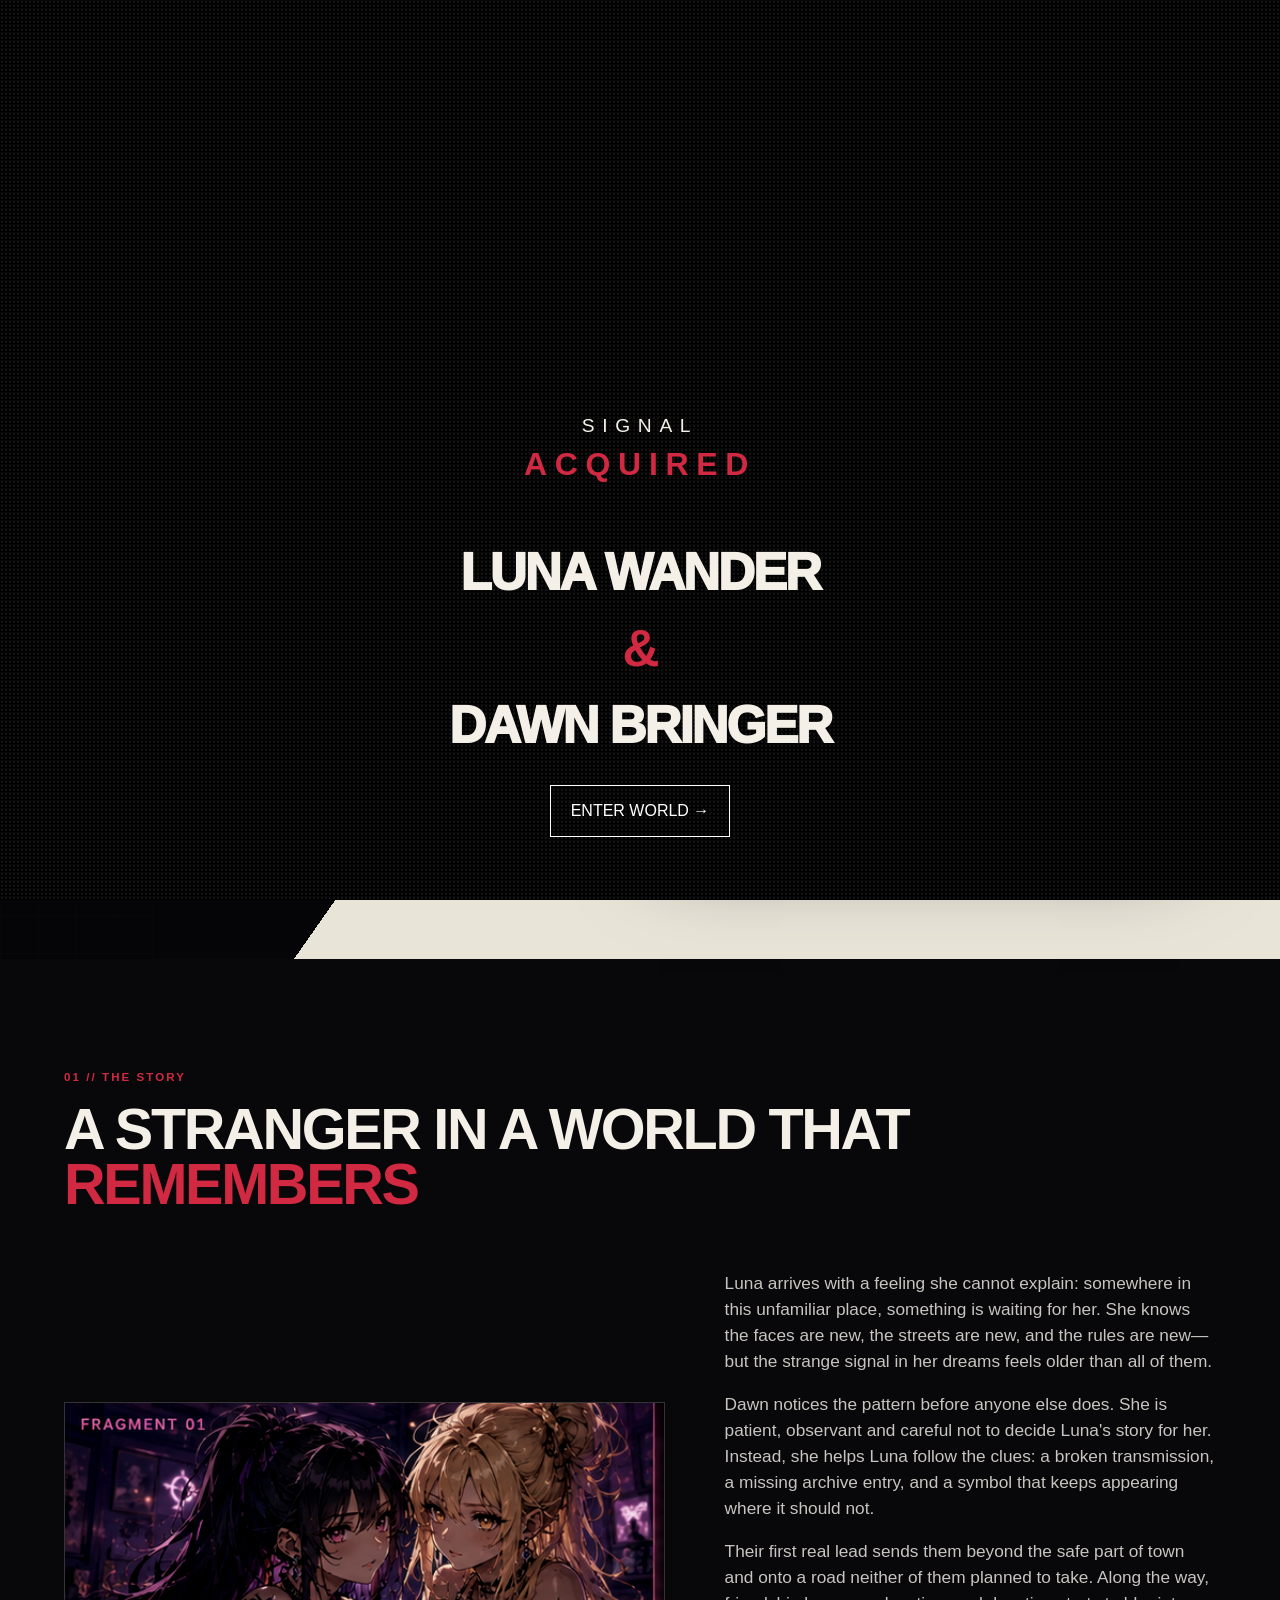
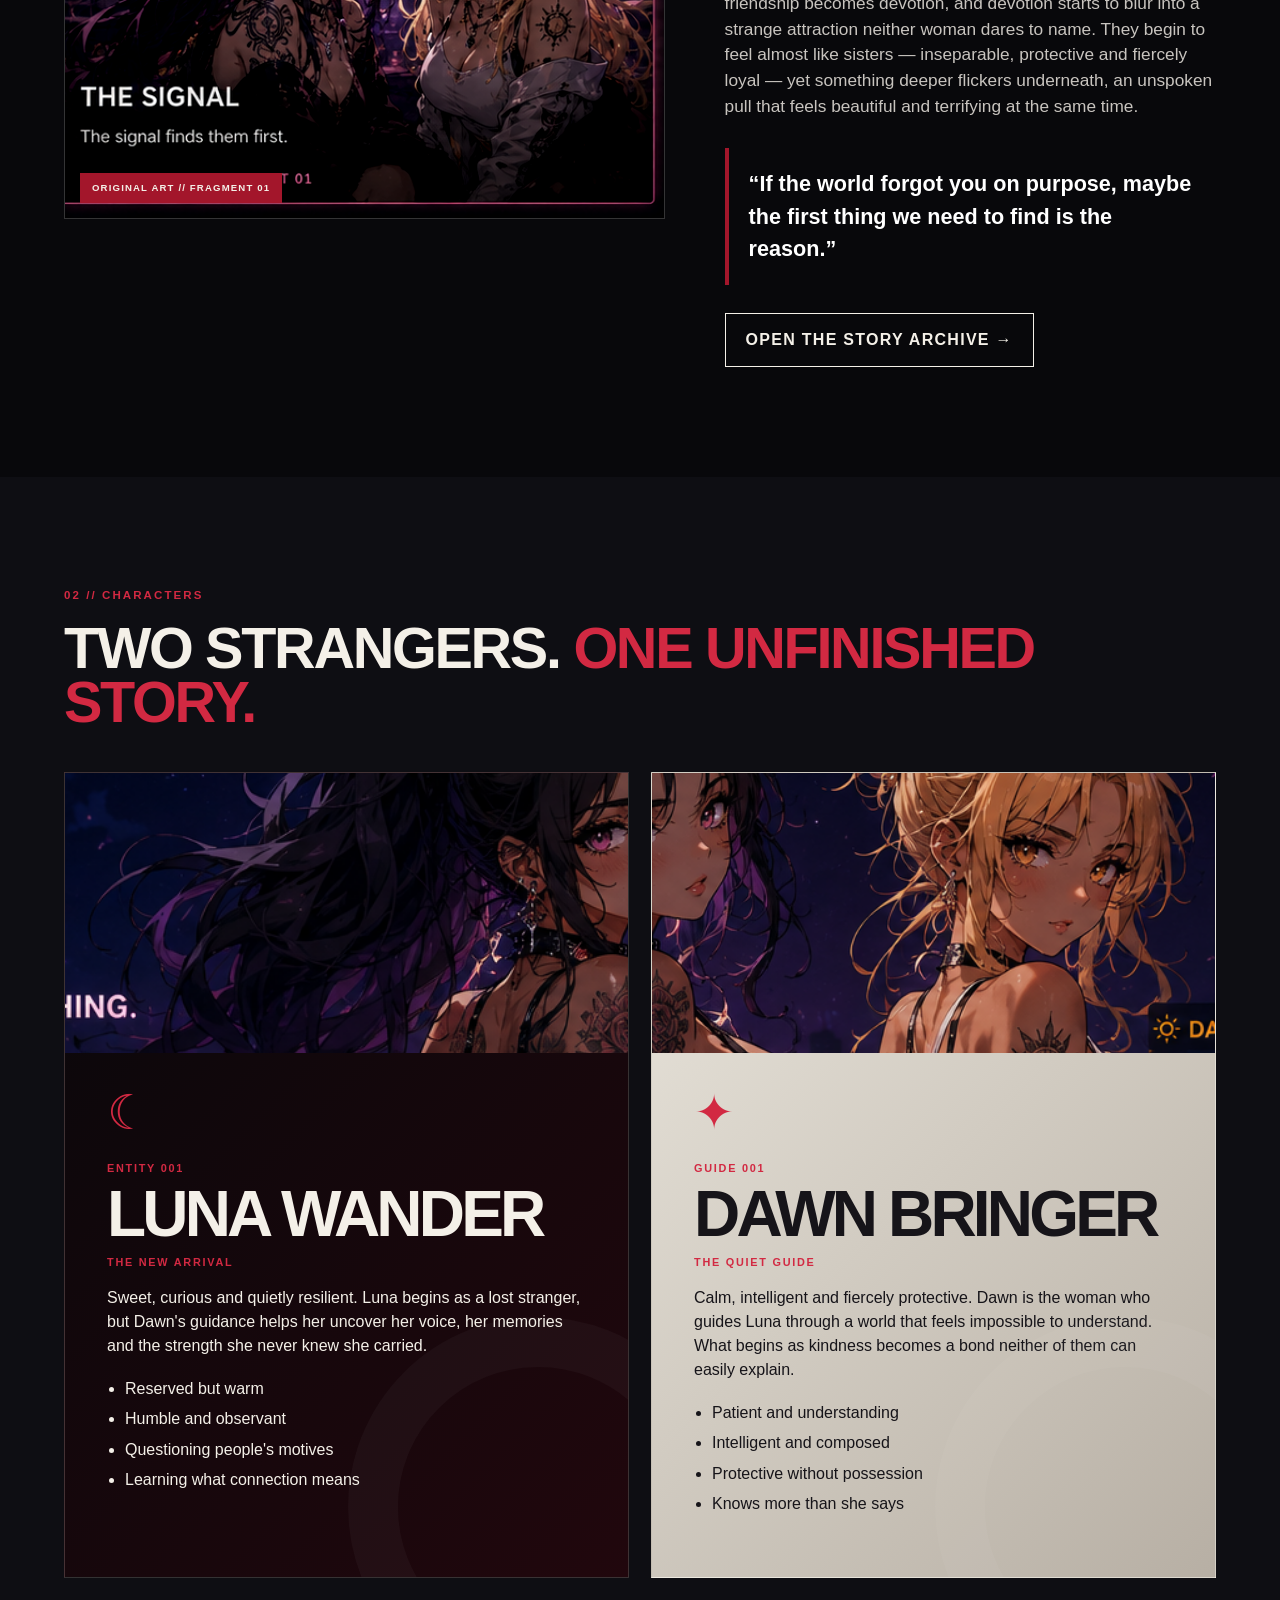
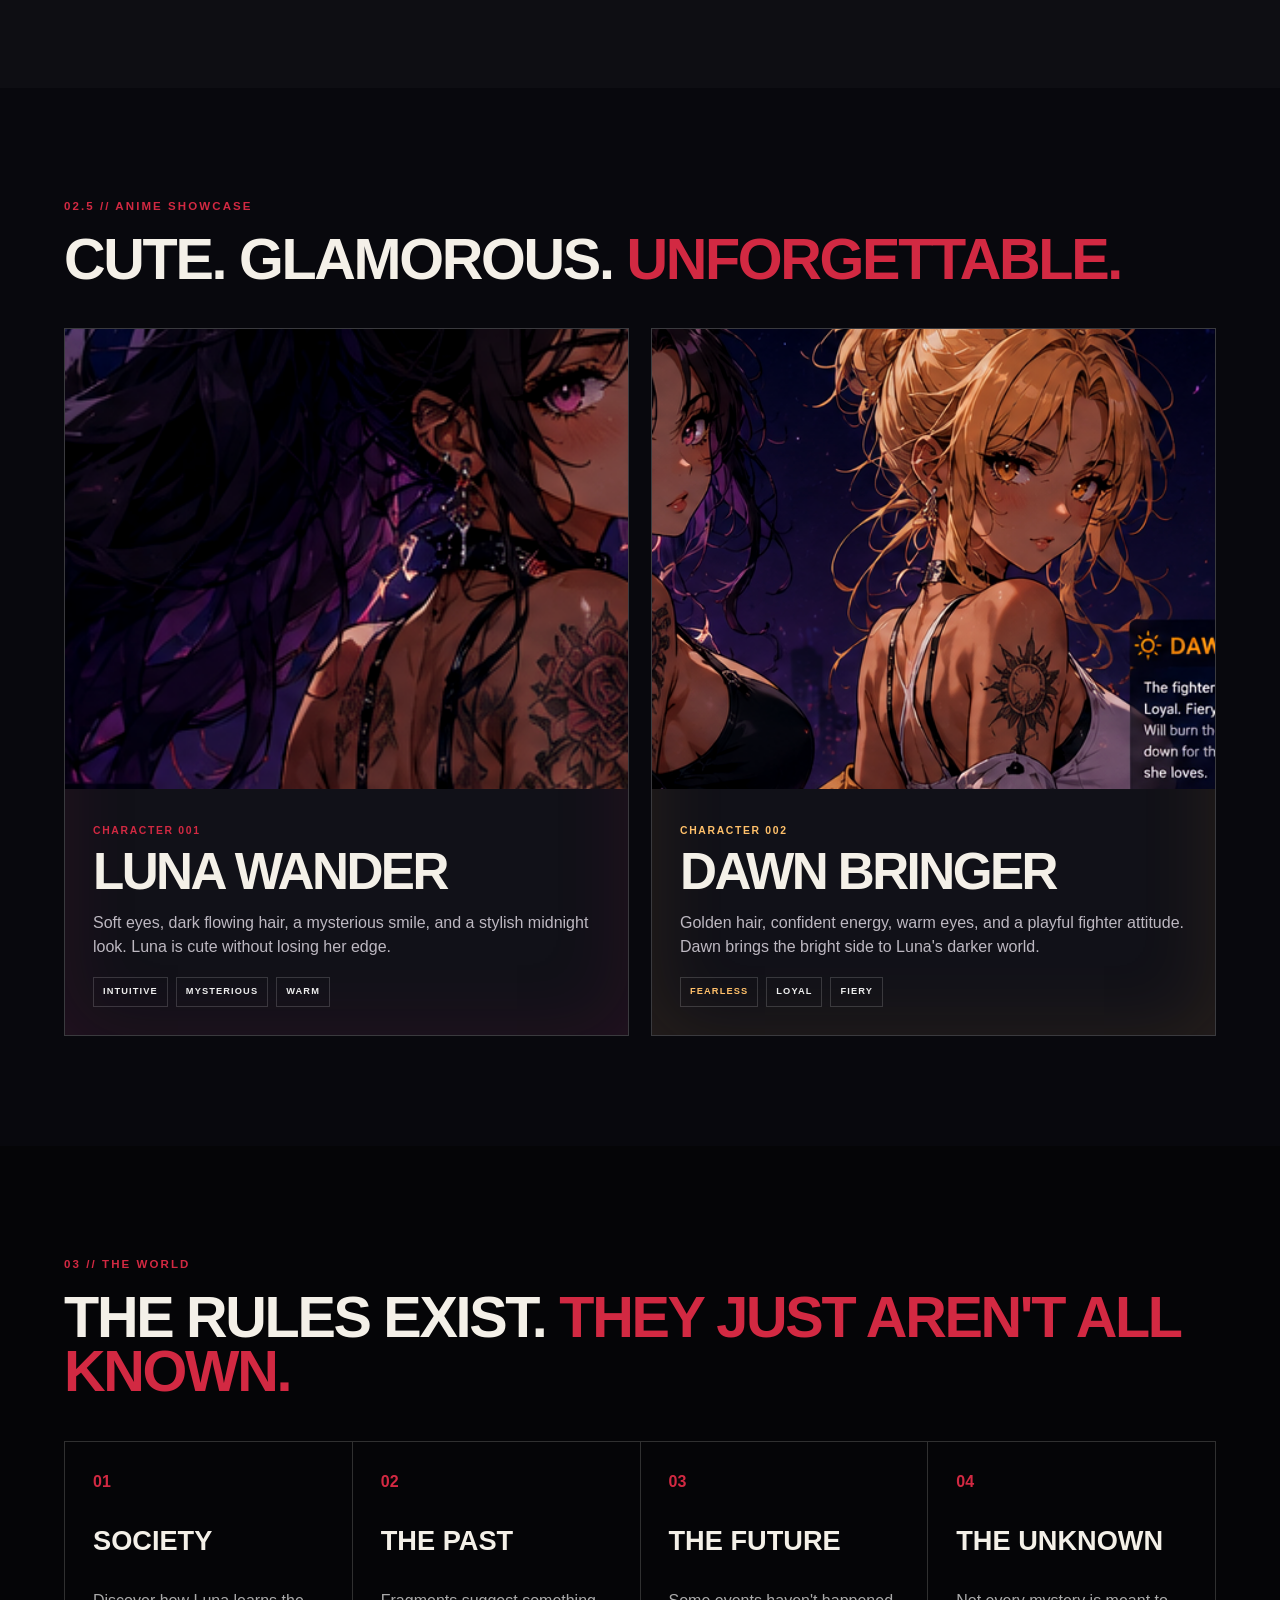
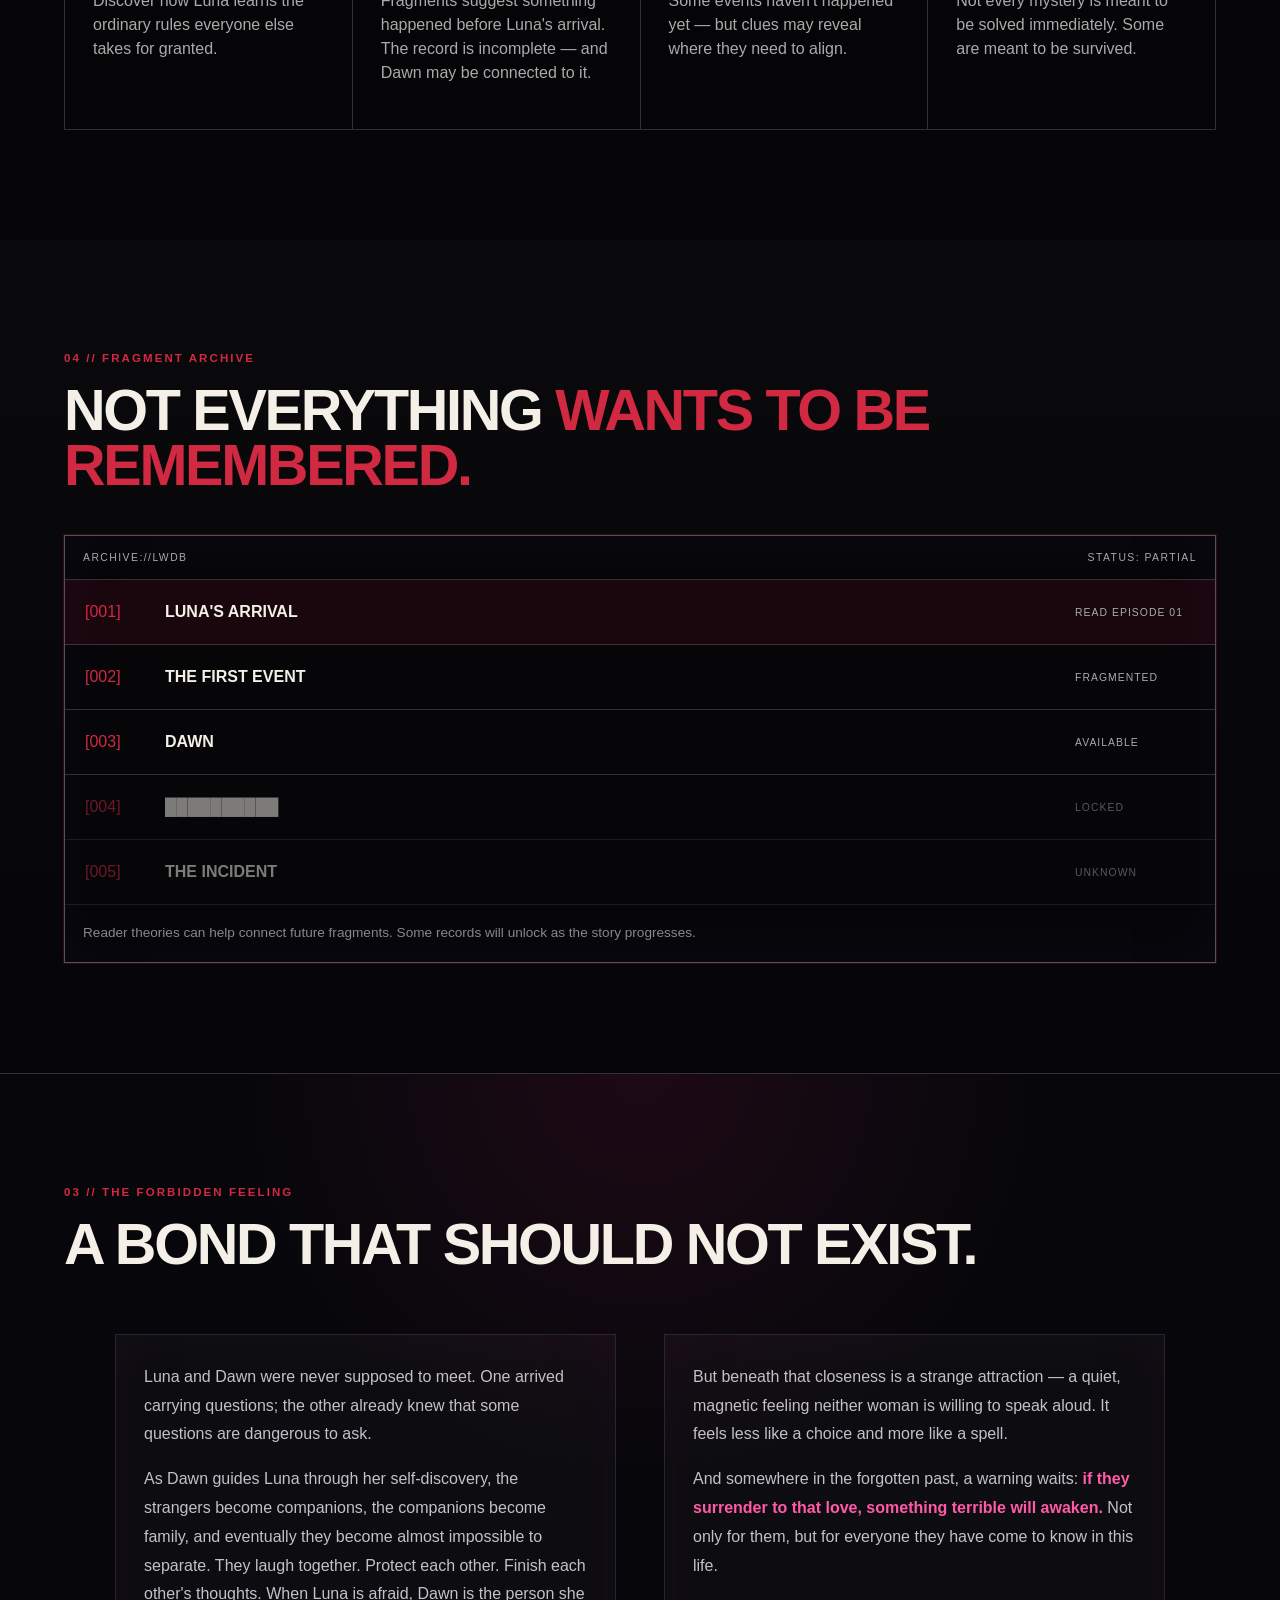
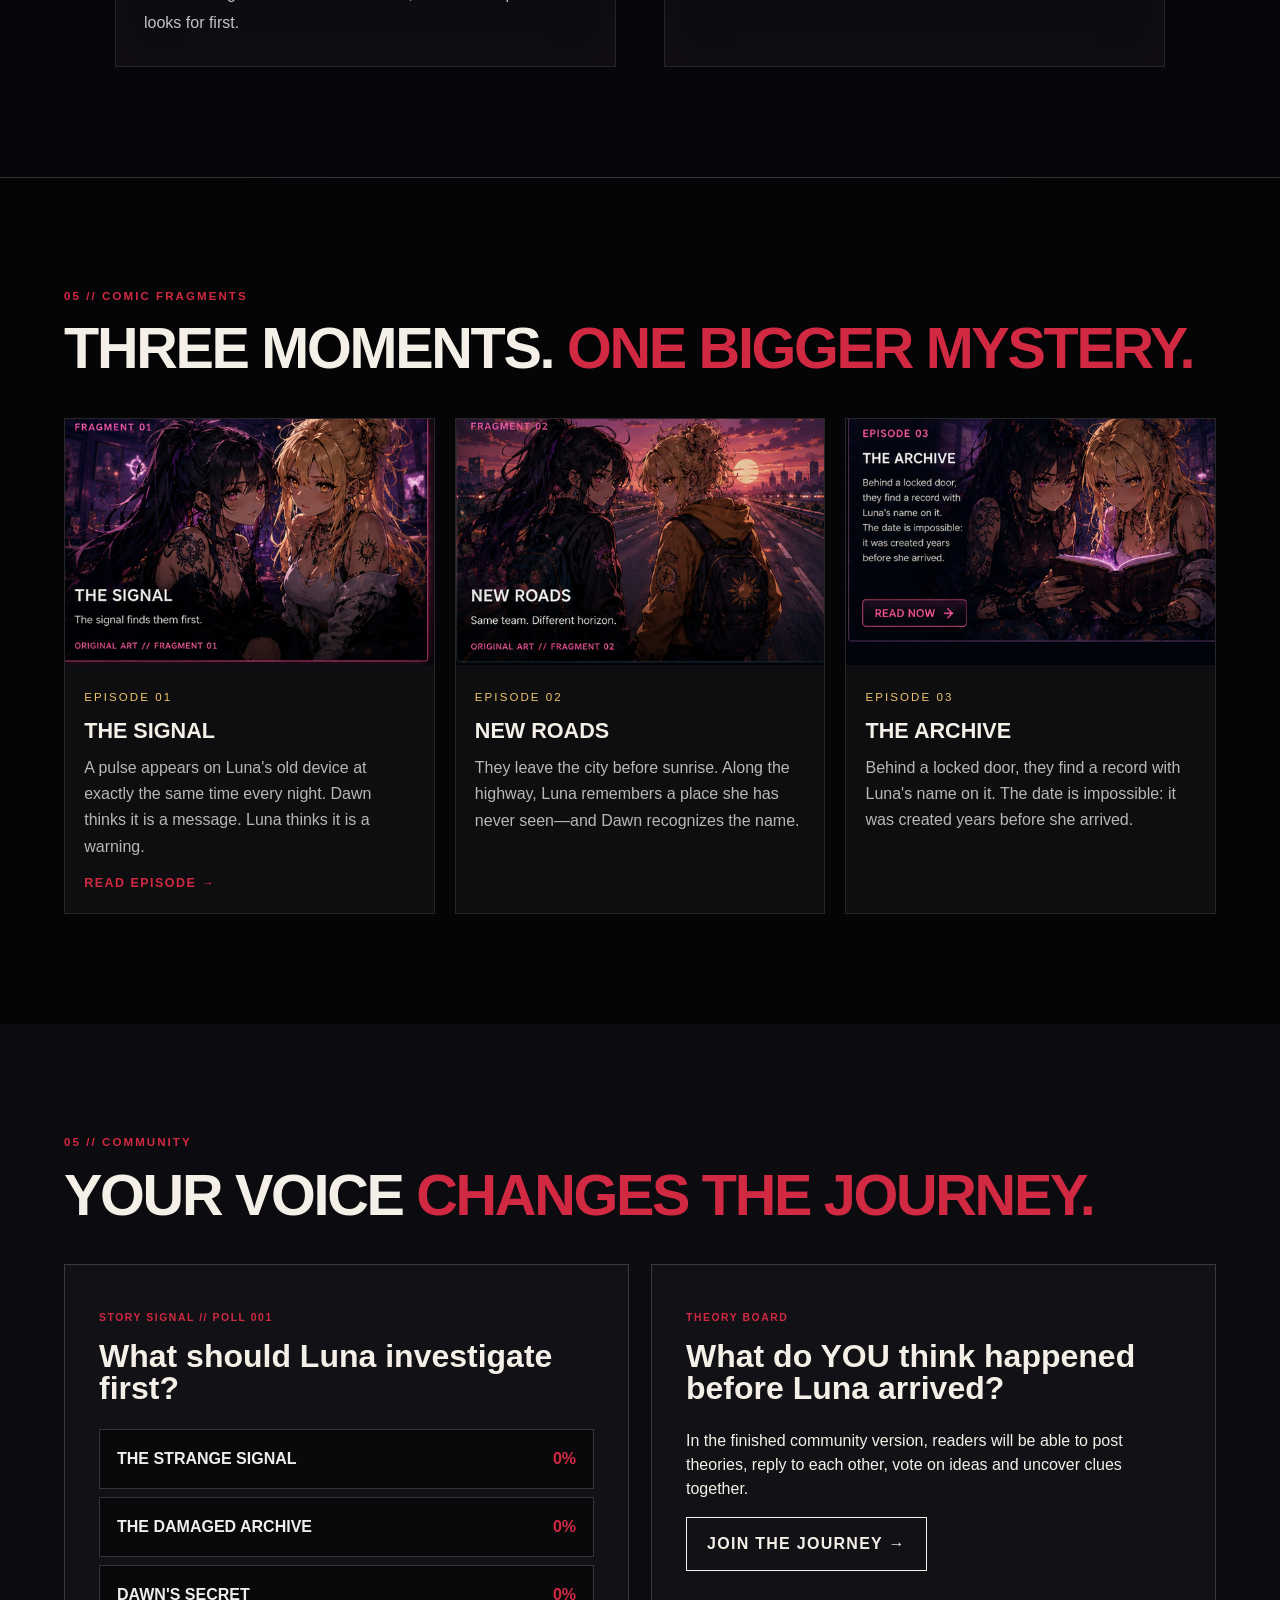
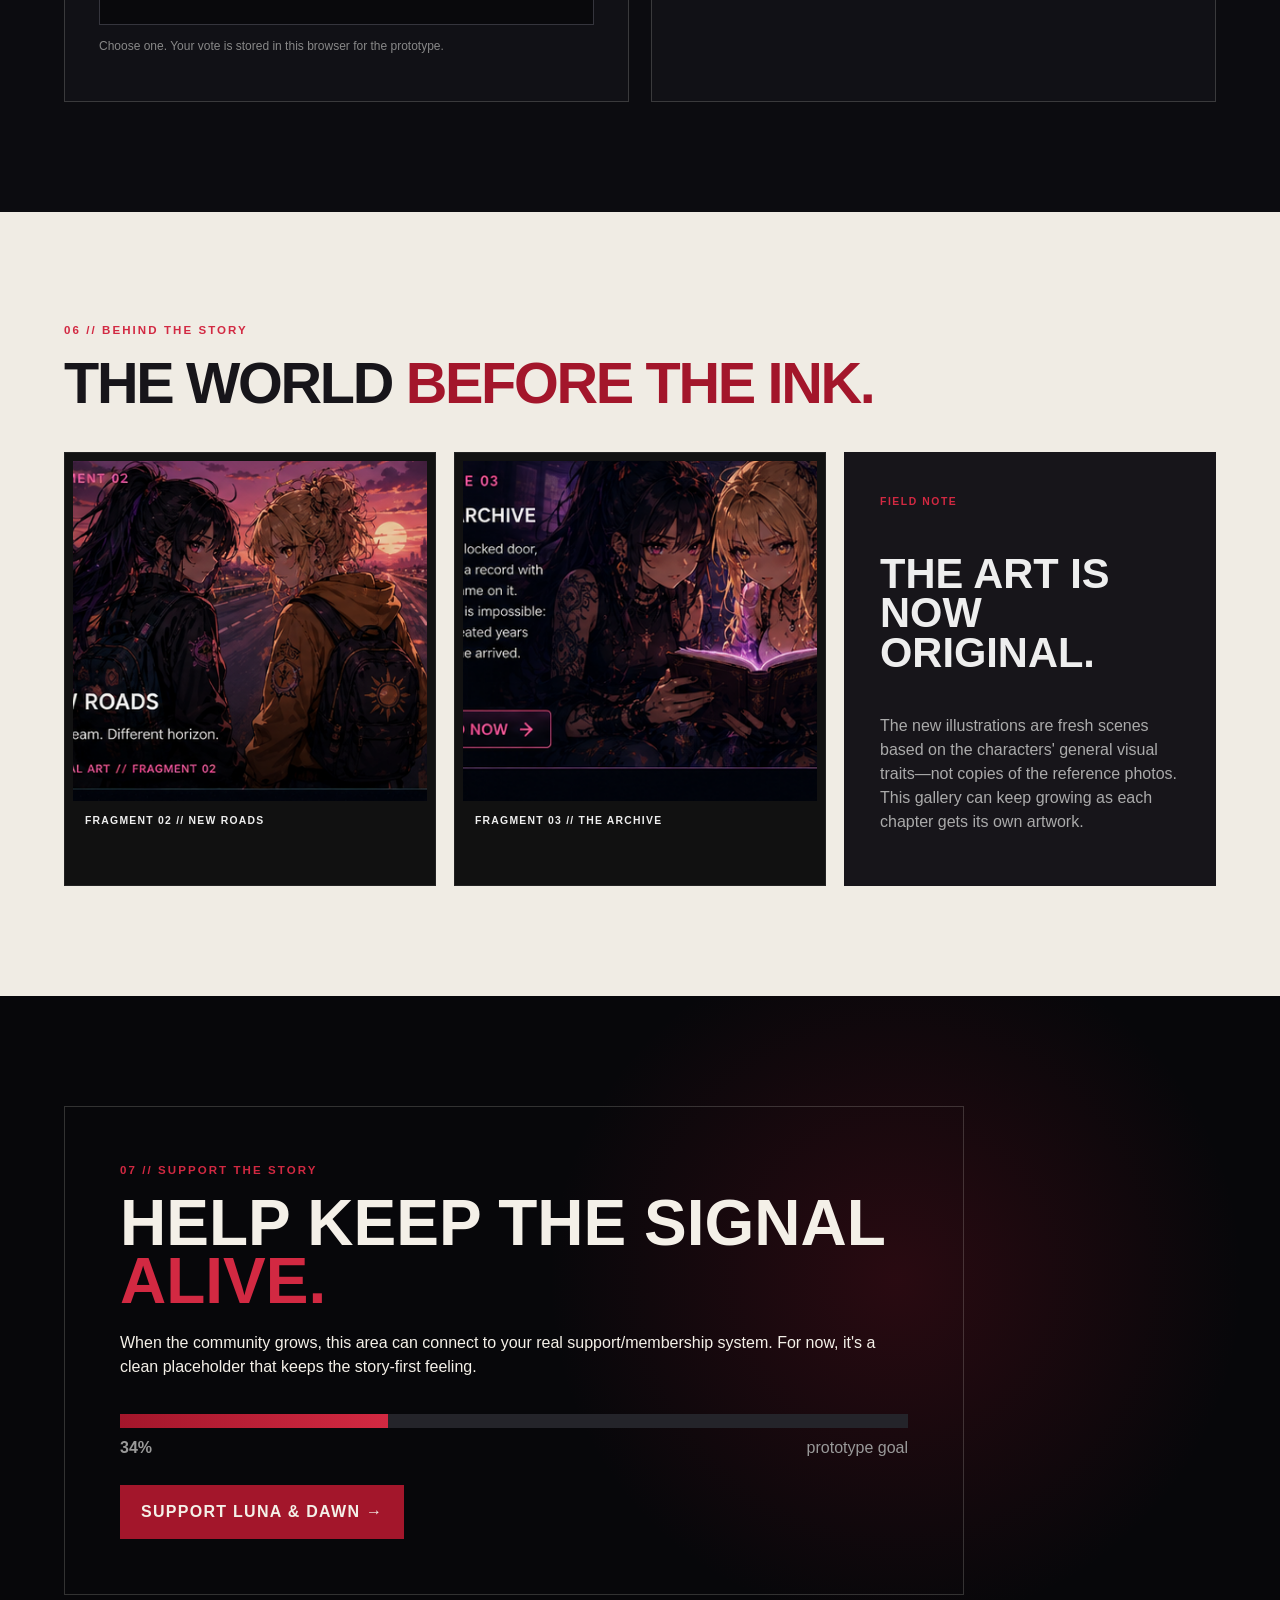
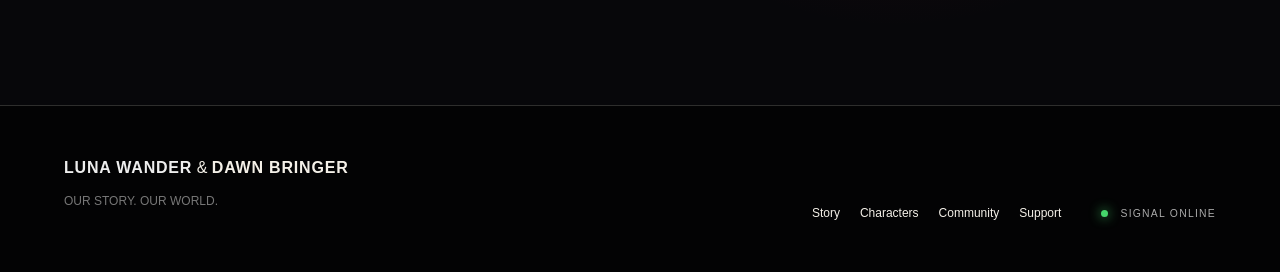
==== index.html @ b67a13f4 "Add files via upload" ====
<!doctype html>
<html lang="en">
<head>
  <meta charset="utf-8">
  <meta name="viewport" content="width=device-width, initial-scale=1">
  <title>Luna Wander & Dawn Bringer</title>
  <meta name="description" content="Enter the world of Luna Wander & Dawn Bringer — a suspenseful anime adventure about two women who begin as strangers and uncover a bond that may be powerful enough to endanger everything.">
  <link rel="stylesheet" href="css/style.css">
</head>
<body>
  <div id="signalIntro" class="signal-intro" aria-hidden="true">
    <div class="scanlines"></div>
    <div class="tv-noise"></div>
    <div class="tv-line"></div>
    <div class="signal-text">
      <span>SIGNAL</span>
      <strong>ACQUIRED</strong>
    </div>
    <div class="boot-logo">
      <span>LUNA WANDER</span>
      <b>&</b>
      <span>DAWN BRINGER</span>
    </div>
    <button id="enterWorld" class="intro-enter">ENTER WORLD <span>→</span></button>
  </div>

  <div class="site-shell">
    <header class="topbar">
      <a class="brand" href="#home" aria-label="Luna Wander and Dawn Bringer home">
        <span class="brand-luna">LUNA WANDER</span>
        <span class="brand-mark">&</span>
        <span class="brand-dawn">DAWN BRINGER</span>
      </a>
      <button class="menu-toggle" id="menuToggle" aria-label="Open navigation">☰</button>
      <nav id="mainNav" class="main-nav">
        <a href="#home">HOME</a>
        <a href="#story">THE STORY</a>
        <a href="#characters">CHARACTERS</a>
        <a href="#anime-gallery">ANIME ART</a>
        <a href="#world">THE WORLD</a>
        <a href="#archive">ARCHIVE</a>
        <a href="#episodes">EPISODES</a>
        <a href="#community">COMMUNITY</a>
        <a href="#behind">BEHIND</a>
        <a href="#support">SUPPORT</a>
      </nav>
    </header>

    <main>
      <section id="home" class="hero section">
        <div class="grid-noise"></div>
        <div class="hero-orbit luna-orbit"></div>
        <div class="hero-orbit dawn-orbit"></div>
        <div class="hero-copy">
          <p class="eyebrow">TRANSMISSION 001 // ORIGIN UNKNOWN</p>
          <h1><span>LUNA</span> <i>WANDER</i><br><em>&</em><br><strong>DAWN BRINGER</strong></h1>
          <p class="tagline">OUR STORY. OUR WORLD.</p>
          <p class="hero-description">Luna arrives as a stranger in a world she doesn't understand. Dawn becomes her guide, helping her uncover the woman beneath the confusion — and, little by little, the two women become closer than either ever expected.</p>
          <div class="hero-actions">
            <a class="btn btn-crimson" href="episode-01.html">ENTER THE STORY <span>→</span></a>
            <a class="text-link" href="#episodes">SEARCH THE FRAGMENTS</a>
          </div>
        </div>
        <div class="hero-visual anime-hero-visual">
          <div class="anime-hero-frame">
            <img src="assets/anime-duo-clean2.png" alt="Fresh original anime-style artwork of Luna and Dawn together">
            <div class="anime-glow"></div>
          </div>
          <div class="anime-badge luna-badge"><span>☾</span> LUNA <small>dreamer</small></div>
          <div class="anime-badge dawn-badge"><span>✦</span> DAWN <small>fighter</small></div>
          <div class="warning">ANIME CHARACTER ART<br><b>ORIGINAL SCENE</b></div>
        </div>
      </section>

      <section id="story" class="section story-section">
        <div class="section-heading">
          <p class="eyebrow">01 // THE STORY</p>
          <h2>A STRANGER IN A WORLD THAT <span>REMEMBERS</span></h2>
        </div>
        <div class="story-grid">
          <div class="story-art">
            <img src="assets/scene-01-anime.png" alt="Original comic scene of Luna and Dawn discovering a strange signal">
            <div class="art-stamp">ORIGINAL ART // FRAGMENT 01</div>
          </div>
          <div class="story-copy">
            <p>Luna arrives with a feeling she cannot explain: somewhere in this unfamiliar place, something is waiting for her. She knows the faces are new, the streets are new, and the rules are new—but the strange signal in her dreams feels older than all of them.</p>
            <p>Dawn notices the pattern before anyone else does. She is patient, observant and careful not to decide Luna's story for her. Instead, she helps Luna follow the clues: a broken transmission, a missing archive entry, and a symbol that keeps appearing where it should not.</p>
            <p>Their first real lead sends them beyond the safe part of town and onto a road neither of them planned to take. Along the way, friendship becomes devotion, and devotion starts to blur into a strange attraction neither woman dares to name. They begin to feel almost like sisters — inseparable, protective and fiercely loyal — yet something deeper flickers underneath, an unspoken pull that feels beautiful and terrifying at the same time.</p>
            <blockquote>“If the world forgot you on purpose, maybe the first thing we need to find is the reason.”</blockquote>
            <a class="btn" href="#archive">OPEN THE STORY ARCHIVE →</a>
          </div>
        </div>
      </section>

      <section id="characters" class="section characters-section">
        <div class="section-heading">
          <p class="eyebrow">02 // CHARACTERS</p>
          <h2>TWO STRANGERS. <span>ONE UNFINISHED STORY.</span></h2>
        </div>
        <div class="character-grid">
          <article class="character-panel luna-panel">
            <div class="character-portrait"><img src="assets/luna-anime.png" alt="Luna anime character portrait"></div>
            <div class="character-icon">☾</div>
            <p class="character-code">ENTITY 001</p>
            <h3>LUNA WANDER</h3>
            <p class="role">THE NEW ARRIVAL</p>
            <p>Sweet, curious and quietly resilient. Luna begins as a lost stranger, but Dawn's guidance helps her uncover her voice, her memories and the strength she never knew she carried.</p>
            <ul>
              <li>Reserved but warm</li>
              <li>Humble and observant</li>
              <li>Questioning people's motives</li>
              <li>Learning what connection means</li>
            </ul>
          </article>
          <article class="character-panel dawn-panel">
            <div class="character-portrait"><img src="assets/dawn-anime.png" alt="Dawn anime character portrait"></div>
            <div class="character-icon">✦</div>
            <p class="character-code">GUIDE 001</p>
            <h3>DAWN BRINGER</h3>
            <p class="role">THE QUIET GUIDE</p>
            <p>Calm, intelligent and fiercely protective. Dawn is the woman who guides Luna through a world that feels impossible to understand. What begins as kindness becomes a bond neither of them can easily explain.</p>
            <ul>
              <li>Patient and understanding</li>
              <li>Intelligent and composed</li>
              <li>Protective without possession</li>
              <li>Knows more than she says</li>
            </ul>
          </article>
        </div>
      </section>

      <section id="anime-gallery" class="section anime-gallery-section">
        <div class="section-heading">
          <p class="eyebrow">02.5 // ANIME SHOWCASE</p>
          <h2>CUTE. GLAMOROUS. <span>UNFORGETTABLE.</span></h2>
        </div>
        <div class="anime-showcase-grid">
          <article class="anime-feature anime-feature-luna">
            <div class="anime-image-wrap"><img src="assets/luna-clean2.png" alt="Luna in a fresh anime-style character illustration"></div>
            <div class="anime-feature-copy"><span>CHARACTER 001</span><h3>LUNA WANDER</h3><p>Soft eyes, dark flowing hair, a mysterious smile, and a stylish midnight look. Luna is cute without losing her edge.</p><div class="trait-row"><b>INTUITIVE</b><b>MYSTERIOUS</b><b>WARM</b></div></div>
          </article>
          <article class="anime-feature anime-feature-dawn">
            <div class="anime-image-wrap"><img src="assets/dawn-clean2.png" alt="Dawn in a fresh anime-style character illustration"></div>
            <div class="anime-feature-copy"><span>CHARACTER 002</span><h3>DAWN BRINGER</h3><p>Golden hair, confident energy, warm eyes, and a playful fighter attitude. Dawn brings the bright side to Luna's darker world.</p><div class="trait-row"><b>FEARLESS</b><b>LOYAL</b><b>FIERY</b></div></div>
          </article>
        </div>
      </section>

      <section id="world" class="section world-section">
        <div class="section-heading">
          <p class="eyebrow">03 // THE WORLD</p>
          <h2>THE RULES EXIST. <span>THEY JUST AREN'T ALL KNOWN.</span></h2>
        </div>
        <div class="world-grid">
          <div class="world-card"><span>01</span><h3>SOCIETY</h3><p>Discover how Luna learns the ordinary rules everyone else takes for granted.</p></div>
          <div class="world-card"><span>02</span><h3>THE PAST</h3><p>Fragments suggest something happened before Luna's arrival. The record is incomplete — and Dawn may be connected to it.</p></div>
          <div class="world-card"><span>03</span><h3>THE FUTURE</h3><p>Some events haven't happened yet — but clues may reveal where they need to align.</p></div>
          <div class="world-card"><span>04</span><h3>THE UNKNOWN</h3><p>Not every mystery is meant to be solved immediately. Some are meant to be survived.</p></div>
        </div>
      </section>

      <section id="archive" class="section archive-section">
        <div class="section-heading">
          <p class="eyebrow">04 // FRAGMENT ARCHIVE</p>
          <h2>NOT EVERYTHING <span>WANTS TO BE REMEMBERED.</span></h2>
        </div>
        <div class="archive-terminal">
          <div class="terminal-head"><span>ARCHIVE://LWDB</span><span>STATUS: PARTIAL</span></div>
          <div class="archive-list">
            <a class="archive-item active" href="episode-01.html"><span>[001]</span><b>LUNA'S ARRIVAL</b><em>READ EPISODE 01</em></a>
            <button class="archive-item"><span>[002]</span><b>THE FIRST EVENT</b><em>FRAGMENTED</em></button>
            <button class="archive-item"><span>[003]</span><b>DAWN</b><em>AVAILABLE</em></button>
            <button class="archive-item locked"><span>[004]</span><b>██████████</b><em>LOCKED</em></button>
            <button class="archive-item locked"><span>[005]</span><b>THE INCIDENT</b><em>UNKNOWN</em></button>
          </div>
          <div class="terminal-note">Reader theories can help connect future fragments. Some records will unlock as the story progresses.</div>
        </div>
      </section>

      <section class="story-beat" id="the-bond">
  <div class="section-heading"><p class="eyebrow">03 // THE FORBIDDEN FEELING</p><h2>A BOND THAT SHOULD NOT EXIST.</h2></div>
  <div class="story-beat-grid">
    <div><p>Luna and Dawn were never supposed to meet. One arrived carrying questions; the other already knew that some questions are dangerous to ask.</p><p>As Dawn guides Luna through her self-discovery, the strangers become companions, the companions become family, and eventually they become almost impossible to separate. They laugh together. Protect each other. Finish each other's thoughts. When Luna is afraid, Dawn is the person she looks for first.</p></div>
    <div><p>But beneath that closeness is a strange attraction — a quiet, magnetic feeling neither woman is willing to speak aloud. It feels less like a choice and more like a spell.</p><p>And somewhere in the forgotten past, a warning waits: <strong>if they surrender to that love, something terrible will awaken.</strong> Not only for them, but for everyone they have come to know in this life.</p></div>
  </div>
</section>

<section id="episodes" class="section episodes-section">
        <div class="section-heading">
          <p class="eyebrow">05 // COMIC FRAGMENTS</p>
          <h2>THREE MOMENTS. <span>ONE BIGGER MYSTERY.</span></h2>
        </div>
        <div class="episode-grid">
          <article class="episode-card clickable-card">
            <a href="episode-01.html" aria-label="Read Episode 01: The Signal">
              <img src="assets/scene-01-anime.png" alt="The Signal">
              <div><span>EPISODE 01</span><h3>THE SIGNAL</h3><p>A pulse appears on Luna's old device at exactly the same time every night. Dawn thinks it is a message. Luna thinks it is a warning.</p><b class="read-episode">READ EPISODE →</b></div>
            </a>
          </article>
          <article class="episode-card">
            <img src="assets/scene-02-anime.png" alt="New Roads">
            <div><span>EPISODE 02</span><h3>NEW ROADS</h3><p>They leave the city before sunrise. Along the highway, Luna remembers a place she has never seen—and Dawn recognizes the name.</p></div>
          </article>
          <article class="episode-card">
            <img src="assets/scene-03-anime.png" alt="The Archive">
            <div><span>EPISODE 03</span><h3>THE ARCHIVE</h3><p>Behind a locked door, they find a record with Luna's name on it. The date is impossible: it was created years before she arrived.</p></div>
          </article>
        </div>
      </section>

      <section id="community" class="section community-section">
        <div class="section-heading">
          <p class="eyebrow">05 // COMMUNITY</p>
          <h2>YOUR VOICE <span>CHANGES THE JOURNEY.</span></h2>
        </div>
        <div class="community-grid">
          <div class="poll-card">
            <p class="poll-label">STORY SIGNAL // POLL 001</p>
            <h3>What should Luna investigate first?</h3>
            <button class="poll-option" data-choice="The signal">THE STRANGE SIGNAL <span>0%</span></button>
            <button class="poll-option" data-choice="The archive">THE DAMAGED ARCHIVE <span>0%</span></button>
            <button class="poll-option" data-choice="Dawn's secret">DAWN'S SECRET <span>0%</span></button>
            <p id="pollMessage" class="poll-message">Choose one. Your vote is stored in this browser for the prototype.</p>
          </div>
          <div class="theory-card">
            <p class="poll-label">THEORY BOARD</p>
            <h3>What do YOU think happened before Luna arrived?</h3>
            <p>In the finished community version, readers will be able to post theories, reply to each other, vote on ideas and uncover clues together.</p>
            <a class="btn" href="#support">JOIN THE JOURNEY →</a>
          </div>
        </div>
      </section>

      <section id="behind" class="section behind-section">
        <div class="section-heading">
          <p class="eyebrow">06 // BEHIND THE STORY</p>
          <h2>THE WORLD <span>BEFORE THE INK.</span></h2>
        </div>
        <div class="behind-grid">
          <figure><img src="assets/scene-02-anime.png" alt="Original comic scene of Luna and Dawn traveling a new road"><figcaption>FRAGMENT 02 // NEW ROADS</figcaption></figure>
          <figure><img src="assets/scene-03-anime.png" alt="Original comic scene of Luna and Dawn searching an archive"><figcaption>FRAGMENT 03 // THE ARCHIVE</figcaption></figure>
          <div class="behind-note"><span>FIELD NOTE</span><h3>THE ART IS NOW ORIGINAL.</h3><p>The new illustrations are fresh scenes based on the characters' general visual traits—not copies of the reference photos. This gallery can keep growing as each chapter gets its own artwork.</p></div>
        </div>
      </section>

      <section id="support" class="section support-section">
        <div class="support-box">
          <p class="eyebrow">07 // SUPPORT THE STORY</p>
          <h2>HELP KEEP THE SIGNAL <span>ALIVE.</span></h2>
          <p>When the community grows, this area can connect to your real support/membership system. For now, it's a clean placeholder that keeps the story-first feeling.</p>
          <div class="progress"><span style="width: 34%"></span></div>
          <div class="progress-meta"><b>34%</b><span>prototype goal</span></div>
          <button class="btn btn-crimson" id="supportButton">SUPPORT LUNA & DAWN →</button>
        </div>
      </section>
    </main>

    <footer class="footer">
      <div><strong>LUNA WANDER</strong> <span>&</span> <strong>DAWN BRINGER</strong><p>OUR STORY. OUR WORLD.</p></div>
      <div class="footer-links"><a href="#story">Story</a><a href="#characters">Characters</a><a href="#community">Community</a><a href="#support">Support</a></div>
      <div class="footer-status"><span class="status-dot"></span> SIGNAL ONLINE</div>
    </footer>
  </div>

  <script src="js/app.js"></script>
</body>
</html>
---- css/style.css ----
:root{
  --black:#050507; --black2:#0b0b10; --ink:#111118; --white:#f4f0e8;
  --muted:#aaa5a0; --crimson:#a3162b; --crimson2:#d22942; --purple:#8f5cff;
  --gold:#d7b06a; --line:rgba(244,240,232,.18); --max:1280px;
}
*{box-sizing:border-box} html{scroll-behavior:smooth} body{margin:0;background:var(--black);color:var(--white);font-family:Arial,Helvetica,sans-serif;line-height:1.5}
body:before{content:"";position:fixed;inset:0;pointer-events:none;z-index:20;opacity:.045;background-image:repeating-linear-gradient(0deg,transparent 0 2px,#fff 3px);mix-blend-mode:screen}
a{color:inherit;text-decoration:none} button{font:inherit}
.site-shell{overflow:hidden}.topbar{position:sticky;top:0;z-index:10;display:flex;align-items:center;justify-content:space-between;gap:20px;padding:15px 4vw;background:rgba(5,5,7,.92);backdrop-filter:blur(14px);border-bottom:1px solid var(--line)}
.brand{display:flex;align-items:center;gap:7px;font-weight:900;letter-spacing:.04em}.brand-luna{color:#eee}.brand-dawn{color:#d7b06a}.brand-mark{color:var(--crimson);font-size:1.4rem}
.main-nav{display:flex;gap:clamp(10px,1.8vw,28px);font-size:.72rem;font-weight:800;letter-spacing:.12em}.main-nav a{opacity:.8;transition:.2s}.main-nav a:hover{color:var(--crimson2);opacity:1}.menu-toggle{display:none;background:none;color:#fff;border:0;font-size:1.5rem}
.section{position:relative;max-width:var(--max);margin:auto;padding:110px 5vw}.hero{min-height:calc(100vh - 66px);display:grid;grid-template-columns:1fr 1fr;align-items:center;gap:40px;background:radial-gradient(circle at 70% 45%,rgba(163,22,43,.16),transparent 35%),linear-gradient(125deg,#050507 0 48%,#e9e4d8 48% 100%);max-width:none;padding-left:8vw;padding-right:8vw}
.hero:after{content:"";position:absolute;inset:0;background:linear-gradient(135deg,transparent 0 48%,rgba(5,5,7,.12) 48% 49%,transparent 49%);pointer-events:none}
.grid-noise{position:absolute;inset:0;opacity:.16;background-image:linear-gradient(rgba(255,255,255,.06) 1px,transparent 1px),linear-gradient(90deg,rgba(255,255,255,.06) 1px,transparent 1px);background-size:38px 38px;mask-image:linear-gradient(90deg,#000,transparent 72%)}
.hero-copy{position:relative;z-index:2;max-width:650px}.eyebrow{font-size:.72rem;letter-spacing:.18em;color:var(--crimson2);font-weight:900;margin:0 0 16px}.hero h1{font-size:clamp(3rem,7vw,7.4rem);line-height:.82;margin:0;font-weight:1000;letter-spacing:-.07em;text-transform:uppercase}.hero h1 span{display:block;color:#f3eee7}.hero h1 i{font-style:normal;color:#8e8a87}.hero h1 em{font-style:normal;color:var(--crimson2);font-size:.65em}.hero h1 strong{display:block;color:#d9c18d;font-size:.68em;letter-spacing:-.05em}.tagline{display:inline-block;margin:24px 0 8px;padding:7px 12px;background:var(--crimson);font-weight:900;letter-spacing:.16em}.hero-description{max-width:580px;color:#cbc7c2}.hero-actions{display:flex;align-items:center;gap:24px;margin-top:28px}.btn{display:inline-flex;align-items:center;justify-content:center;gap:14px;padding:14px 20px;background:transparent;border:1px solid var(--white);color:var(--white);font-weight:900;letter-spacing:.08em;cursor:pointer;transition:.2s}.btn:hover{transform:translateY(-2px);background:var(--white);color:#08080a}.btn-crimson{background:var(--crimson);border-color:var(--crimson)}.btn-crimson:hover{background:var(--crimson2);color:#fff}.text-link{font-size:.72rem;font-weight:900;letter-spacing:.12em}
.hero-visual{position:relative;z-index:2;min-height:560px}.character-card{position:absolute;width:55%;height:78%;border:1px solid rgba(255,255,255,.22);overflow:hidden;background:#111;box-shadow:18px 18px 0 rgba(0,0,0,.3)}.luna-card{left:2%;top:8%;transform:rotate(-4deg);background:linear-gradient(150deg,#08080b,#2a0b12)}.dawn-card{right:2%;bottom:6%;transform:rotate(5deg);background:linear-gradient(150deg,#eee9df,#bcb4a8);color:#151317}.silhouette{position:absolute;inset:10% 10% 0;border-radius:48% 48% 8% 8%;background:radial-gradient(circle at 50% 25%,rgba(255,255,255,.25) 0 10%,transparent 11%),linear-gradient(145deg,rgba(255,255,255,.08),rgba(0,0,0,.8));filter:contrast(1.2)}.dawn-silhouette{background:radial-gradient(circle at 50% 25%,rgba(0,0,0,.25) 0 10%,transparent 11%),linear-gradient(145deg,rgba(255,255,255,.9),rgba(90,82,72,.45))}.card-label,.card-caption{position:absolute;left:16px;right:16px;font-size:.65rem;font-weight:900;letter-spacing:.14em}.card-label{top:16px;color:var(--crimson2)}.card-caption{bottom:16px}.crosshair{position:absolute;left:50%;top:44%;font-size:2rem;color:var(--crimson2)}.warning{position:absolute;right:-20px;top:4%;padding:10px;background:#07070a;color:#fff;border-left:3px solid var(--crimson2);font-size:.62rem;letter-spacing:.1em}.warning b{color:var(--crimson2)}
.section-heading{margin-bottom:42px}.section-heading h2{font-size:clamp(2rem,4.5vw,4.5rem);line-height:.95;margin:0;letter-spacing:-.04em}.section-heading h2 span{color:var(--crimson2)}
.story-section{background:#08080b}.story-grid{display:grid;grid-template-columns:1.1fr .9fr;gap:60px;align-items:center}.story-art{position:relative}.story-art img{display:block;width:100%;max-height:620px;object-fit:cover;object-position:center;border:1px solid var(--line);filter:saturate(.75) contrast(1.08)}.art-stamp{position:absolute;bottom:16px;left:16px;background:var(--crimson);padding:8px 12px;font-size:.6rem;font-weight:900;letter-spacing:.12em}.story-copy{color:#c8c4bf}.story-copy p{font-size:1.08rem}.story-copy blockquote{margin:28px 0;padding:20px;border-left:4px solid var(--crimson);font-size:1.35rem;font-weight:800;color:#fff}
.characters-section{background:#0e0e13}.character-grid{display:grid;grid-template-columns:1fr 1fr;gap:22px}.character-panel{min-height:460px;padding:42px;border:1px solid var(--line);position:relative;overflow:hidden}.character-panel:after{content:"";position:absolute;width:280px;height:280px;border-radius:50%;right:-100px;bottom:-120px;border:50px solid rgba(255,255,255,.03)}.luna-panel{background:linear-gradient(135deg,#07070a,#21070d)}.dawn-panel{background:linear-gradient(135deg,#ece8df,#b7afa4);color:#161419}.character-icon{font-size:3rem;color:var(--crimson2)}.character-code,.role{font-size:.68rem;font-weight:900;letter-spacing:.16em;color:var(--crimson2)}.character-panel h3{font-size:clamp(2.4rem,5vw,5rem);line-height:.85;margin:8px 0 12px;letter-spacing:-.06em}.character-panel p:not(.character-code):not(.role){max-width:560px}.character-panel ul{padding-left:18px;line-height:1.9}
.world-section{background:#050507}.world-grid{display:grid;grid-template-columns:repeat(4,1fr);border-top:1px solid var(--line);border-left:1px solid var(--line)}.world-card{min-height:230px;padding:28px;border-right:1px solid var(--line);border-bottom:1px solid var(--line)}.world-card span{color:var(--crimson2);font-weight:900}.world-card h3{font-size:1.7rem}.world-card p{color:#aaa}
.archive-section{background:linear-gradient(180deg,#0a0a0d,#050507)}.archive-terminal{border:1px solid #5d4b55;background:#060609;box-shadow:0 0 0 1px rgba(163,22,43,.25),inset 0 0 60px rgba(143,92,255,.04)}.terminal-head{display:flex;justify-content:space-between;padding:14px 18px;border-bottom:1px solid var(--line);font-size:.65rem;letter-spacing:.14em;color:#aaa}.archive-list{display:grid}.archive-item{display:grid;grid-template-columns:80px 1fr 120px;text-align:left;align-items:center;padding:20px;background:none;color:#eee;border:0;border-bottom:1px solid var(--line);cursor:pointer}.archive-item:hover,.archive-item.active{background:rgba(163,22,43,.13)}.archive-item span{color:var(--crimson2)}.archive-item em{font-style:normal;font-size:.65rem;color:#aaa;letter-spacing:.1em}.archive-item.locked{opacity:.5}.terminal-note{padding:18px;color:#888;font-size:.85rem}
.community-section{background:#0c0c10}.community-grid{display:grid;grid-template-columns:1fr 1fr;gap:22px}.poll-card,.theory-card{padding:34px;border:1px solid var(--line);background:#111116}.poll-label{font-size:.65rem;color:var(--crimson2);font-weight:900;letter-spacing:.15em}.poll-card h3,.theory-card h3{font-size:2rem;line-height:1;margin:15px 0 25px}.poll-option{width:100%;display:flex;justify-content:space-between;padding:17px;margin:8px 0;background:#09090c;color:#eee;border:1px solid #35353d;cursor:pointer;text-align:left;font-weight:900}.poll-option:hover,.poll-option.voted{border-color:var(--crimson2);background:rgba(163,22,43,.15)}.poll-option span{color:var(--crimson2)}.poll-message{font-size:.75rem;color:#888}
.behind-section{background:#f0ece4;color:#17151a}.behind-section .section-heading h2 span{color:var(--crimson)}.behind-grid{display:grid;grid-template-columns:1fr 1fr 1fr;gap:18px}.behind-grid figure{margin:0;border:1px solid #222;background:#111;padding:8px}.behind-grid img{display:block;width:100%;height:340px;object-fit:cover}.behind-grid figcaption{padding:12px;color:#eee;font-size:.65rem;font-weight:900;letter-spacing:.12em}.behind-note{padding:36px;background:#17151a;color:#eee}.behind-note span{color:var(--crimson2);font-size:.65rem;font-weight:900;letter-spacing:.15em}.behind-note h3{font-size:2.6rem;line-height:.95}.behind-note p{color:#aaa}
.support-section{background:radial-gradient(circle at 70% 40%,rgba(163,22,43,.22),transparent 35%),#07070a}.support-box{max-width:900px;border:1px solid var(--line);padding:55px}.support-box h2{font-size:clamp(2.5rem,5vw,5rem);line-height:.9;margin:0 0 20px}.support-box h2 span{color:var(--crimson2)}.progress{height:14px;background:#24242a;margin:35px 0 8px}.progress span{display:block;height:100%;background:linear-gradient(90deg,var(--crimson),var(--crimson2))}.progress-meta{display:flex;justify-content:space-between;color:#999;margin-bottom:25px}
.footer{display:grid;grid-template-columns:1fr auto auto;gap:40px;align-items:end;padding:50px 5vw;background:#030304;border-top:1px solid var(--line);max-width:none}.footer strong:first-child{color:#eee}.footer strong{letter-spacing:.05em}.footer p{color:#777;font-size:.75rem}.footer-links{display:flex;gap:20px;font-size:.75rem}.footer-links a:hover{color:var(--crimson2)}.footer-status{font-size:.65rem;letter-spacing:.12em;color:#aaa}.status-dot{display:inline-block;width:7px;height:7px;border-radius:50%;background:#45d66b;box-shadow:0 0 12px #45d66b;margin-right:8px}
.signal-intro{position:fixed;inset:0;z-index:100;background:#000;display:grid;place-items:center;overflow:hidden}.signal-intro.done{animation:tvOff .7s forwards}.tv-noise{position:absolute;inset:-20%;opacity:.08;background-image:radial-gradient(#fff 1px,transparent 1px);background-size:4px 4px;animation:noise .12s steps(2) infinite}.scanlines{position:absolute;inset:0;background:repeating-linear-gradient(0deg,transparent 0 3px,rgba(255,255,255,.06) 4px);mix-blend-mode:screen}.tv-line{position:absolute;left:5%;right:5%;top:50%;height:2px;background:#fff;box-shadow:0 0 20px #fff;animation:lineOpen 1.6s ease forwards}.signal-text{position:relative;text-align:center;opacity:0;animation:fadeIn .6s 1.3s forwards;font-size:1.2rem;letter-spacing:.4em}.signal-text strong{display:block;color:var(--crimson2);font-size:2rem}.boot-logo{position:absolute;bottom:15%;display:flex;flex-direction:column;align-items:center;font-size:clamp(1.4rem,4vw,3.5rem);font-weight:1000;letter-spacing:-.04em;opacity:0;animation:fadeIn .8s 2.2s forwards}.boot-logo b{color:var(--crimson2)}.intro-enter{position:absolute;bottom:7%;background:transparent;color:#fff;border:1px solid #fff;padding:13px 20px;opacity:0;cursor:pointer;animation:fadeIn .8s 2.8s forwards}.intro-enter:hover{background:#fff;color:#000}
@keyframes lineOpen{0%{transform:scaleX(0);opacity:0}35%{transform:scaleX(1);opacity:1}65%{height:55vh;top:22.5%;opacity:.7}100%{height:100vh;top:0;opacity:0}}
@keyframes fadeIn{to{opacity:1}}@keyframes noise{50%{transform:translate(2%,1%)}100%{transform:translate(-1%,2%)}}@keyframes tvOff{to{opacity:0;visibility:hidden}}
@media(max-width:900px){.main-nav{display:none;position:absolute;top:66px;left:0;right:0;background:#08080a;padding:20px;flex-direction:column;border-bottom:1px solid var(--line)}.main-nav.open{display:flex}.menu-toggle{display:block}.hero{grid-template-columns:1fr;min-height:auto;padding-top:80px;padding-bottom:80px;background:linear-gradient(180deg,#050507 0 72%,#e9e4d8 72%)}.hero-visual{min-height:480px}.story-grid,.community-grid,.character-grid{grid-template-columns:1fr}.world-grid{grid-template-columns:1fr 1fr}.behind-grid{grid-template-columns:1fr}.footer{grid-template-columns:1fr}.footer-links{flex-wrap:wrap}}
@media(max-width:560px){.section{padding:80px 5vw}.hero h1{font-size:3.1rem}.hero-visual{min-height:380px}.character-card{height:75%;width:62%}.archive-item{grid-template-columns:50px 1fr}.archive-item em{display:none}.world-grid{grid-template-columns:1fr}.support-box{padding:28px}.hero-actions{flex-direction:column;align-items:flex-start}}

/* V2 original comic artwork */
.character-card img{width:100%;height:100%;object-fit:cover;display:block;filter:saturate(.9) contrast(1.05)}
.character-card{overflow:hidden}
.character-card .card-label,.character-card .card-caption{z-index:2}
.episode-grid{display:grid;grid-template-columns:repeat(3,1fr);gap:1.25rem}
.episode-card{background:rgba(255,255,255,.035);border:1px solid rgba(255,255,255,.1);overflow:hidden;transition:transform .25s ease,border-color .25s ease}
.episode-card:hover{transform:translateY(-5px);border-color:rgba(240,90,111,.6)}
.episode-card img{width:100%;display:block;aspect-ratio:3/2;object-fit:cover}
.episode-card div{padding:1.2rem}
.episode-card span{font-size:.72rem;letter-spacing:.18em;color:#f0c46e}
.episode-card h3{margin:.45rem 0;font-size:1.35rem}
.episode-card p{opacity:.75;line-height:1.65;margin:0}
@media(max-width:900px){.episode-grid{grid-template-columns:1fr}}

/* Anime character showcase */
.anime-hero-visual{min-height:620px;display:flex;align-items:center;justify-content:center}
.anime-hero-frame{position:absolute;inset:5% 0 4% 0;border:1px solid rgba(255,255,255,.18);background:#08080d;overflow:hidden;box-shadow:0 30px 80px rgba(0,0,0,.55),0 0 55px rgba(255,30,150,.12)}
.anime-hero-frame img{width:100%;height:100%;object-fit:cover;object-position:center;display:block;filter:saturate(1.08) contrast(1.05)}
.anime-glow{position:absolute;inset:0;background:linear-gradient(90deg,rgba(6,6,12,.15),transparent 45%,rgba(255,24,151,.08));pointer-events:none}
.anime-badge{position:absolute;z-index:3;padding:12px 16px;border:1px solid rgba(255,255,255,.22);background:rgba(7,7,12,.82);backdrop-filter:blur(10px);font-weight:1000;letter-spacing:.12em;box-shadow:0 12px 35px rgba(0,0,0,.3)}
.anime-badge span{color:var(--crimson2);margin-right:7px}.anime-badge small{display:block;color:#aaa;font-size:.58rem;margin-top:4px;letter-spacing:.14em}.luna-badge{left:3%;bottom:8%;color:#fff}.dawn-badge{right:3%;top:9%;color:#fff}.anime-gallery-section{background:#08080d}.anime-showcase-grid{display:grid;grid-template-columns:1fr 1fr;gap:22px}.anime-feature{border:1px solid var(--line);background:#111118;overflow:hidden;position:relative}.anime-feature-luna{box-shadow:inset 0 0 80px rgba(179,26,92,.12)}.anime-feature-dawn{box-shadow:inset 0 0 80px rgba(245,170,55,.10)}.anime-image-wrap{height:460px;overflow:hidden;background:#09090f}.anime-image-wrap img{width:100%;height:100%;object-fit:cover;object-position:center;display:block;transition:transform .45s ease;filter:saturate(1.08) contrast(1.04)}.anime-feature:hover .anime-image-wrap img{transform:scale(1.035)}.anime-feature-copy{padding:28px}.anime-feature-copy>span{font-size:.65rem;color:var(--crimson2);font-weight:900;letter-spacing:.16em}.anime-feature-copy h3{font-size:clamp(2rem,4vw,3.8rem);margin:8px 0 12px;line-height:.9;letter-spacing:-.05em}.anime-feature-copy p{color:#bdb8c1;max-width:520px}.trait-row{display:flex;gap:8px;flex-wrap:wrap;margin-top:18px}.trait-row b{font-size:.58rem;letter-spacing:.12em;border:1px solid rgba(255,255,255,.16);padding:7px 9px;color:#eee}.anime-feature-dawn .trait-row b:first-child{color:#ffc06a}.anime-feature-dawn .anime-feature-copy>span{color:#ffc06a}
@media(max-width:900px){.anime-showcase-grid{grid-template-columns:1fr}.anime-hero-visual{min-height:500px}.anime-hero-frame{inset:3% 0 3%}}
@media(max-width:560px){.anime-hero-visual{min-height:390px}.anime-badge{font-size:.72rem;padding:9px 11px}.anime-image-wrap{height:360px}.anime-feature-copy{padding:22px}}

/* Story bond / forbidden-feeling chapter */
.story-beat{padding:110px 5vw;background:radial-gradient(circle at 50% 0%,rgba(255,34,137,.09),transparent 42%),#07070b;border-top:1px solid var(--line);border-bottom:1px solid var(--line)}
.story-beat-grid{max-width:1050px;margin:0 auto;display:grid;grid-template-columns:1fr 1fr;gap:3rem;padding-top:20px}
.story-beat-grid>div{padding:28px;border:1px solid rgba(255,255,255,.1);background:rgba(255,255,255,.025);box-shadow:inset 0 0 50px rgba(155,35,120,.06)}
.story-beat-grid p{color:#c5c0c8;line-height:1.8;margin:0 0 1rem}
.story-beat-grid p:last-child{margin-bottom:0}
.story-beat-grid strong{color:#ff5aa8}
@media(max-width:900px){.story-beat-grid{grid-template-columns:1fr}}
.character-panel{padding-top:22px}
.character-portrait{height:280px;margin:-22px -42px 24px;overflow:hidden;background:#09090d}
.character-portrait img{width:100%;height:100%;object-fit:cover;object-position:center 25%;display:block}
.character-panel.dawn-panel .character-portrait{background:#191419}
.clickable-card>a{display:block;color:inherit;text-decoration:none;height:100%}
.read-episode{display:inline-block;margin-top:14px;color:var(--crimson2);font-size:.78rem;letter-spacing:.12em}
.archive-item{color:inherit;text-decoration:none;width:100%;font:inherit}
.archive-item.active:hover{border-color:var(--crimson2);transform:translateX(4px)}
@media(max-width:560px){.character-portrait{height:240px;margin:-22px -28px 20px}}
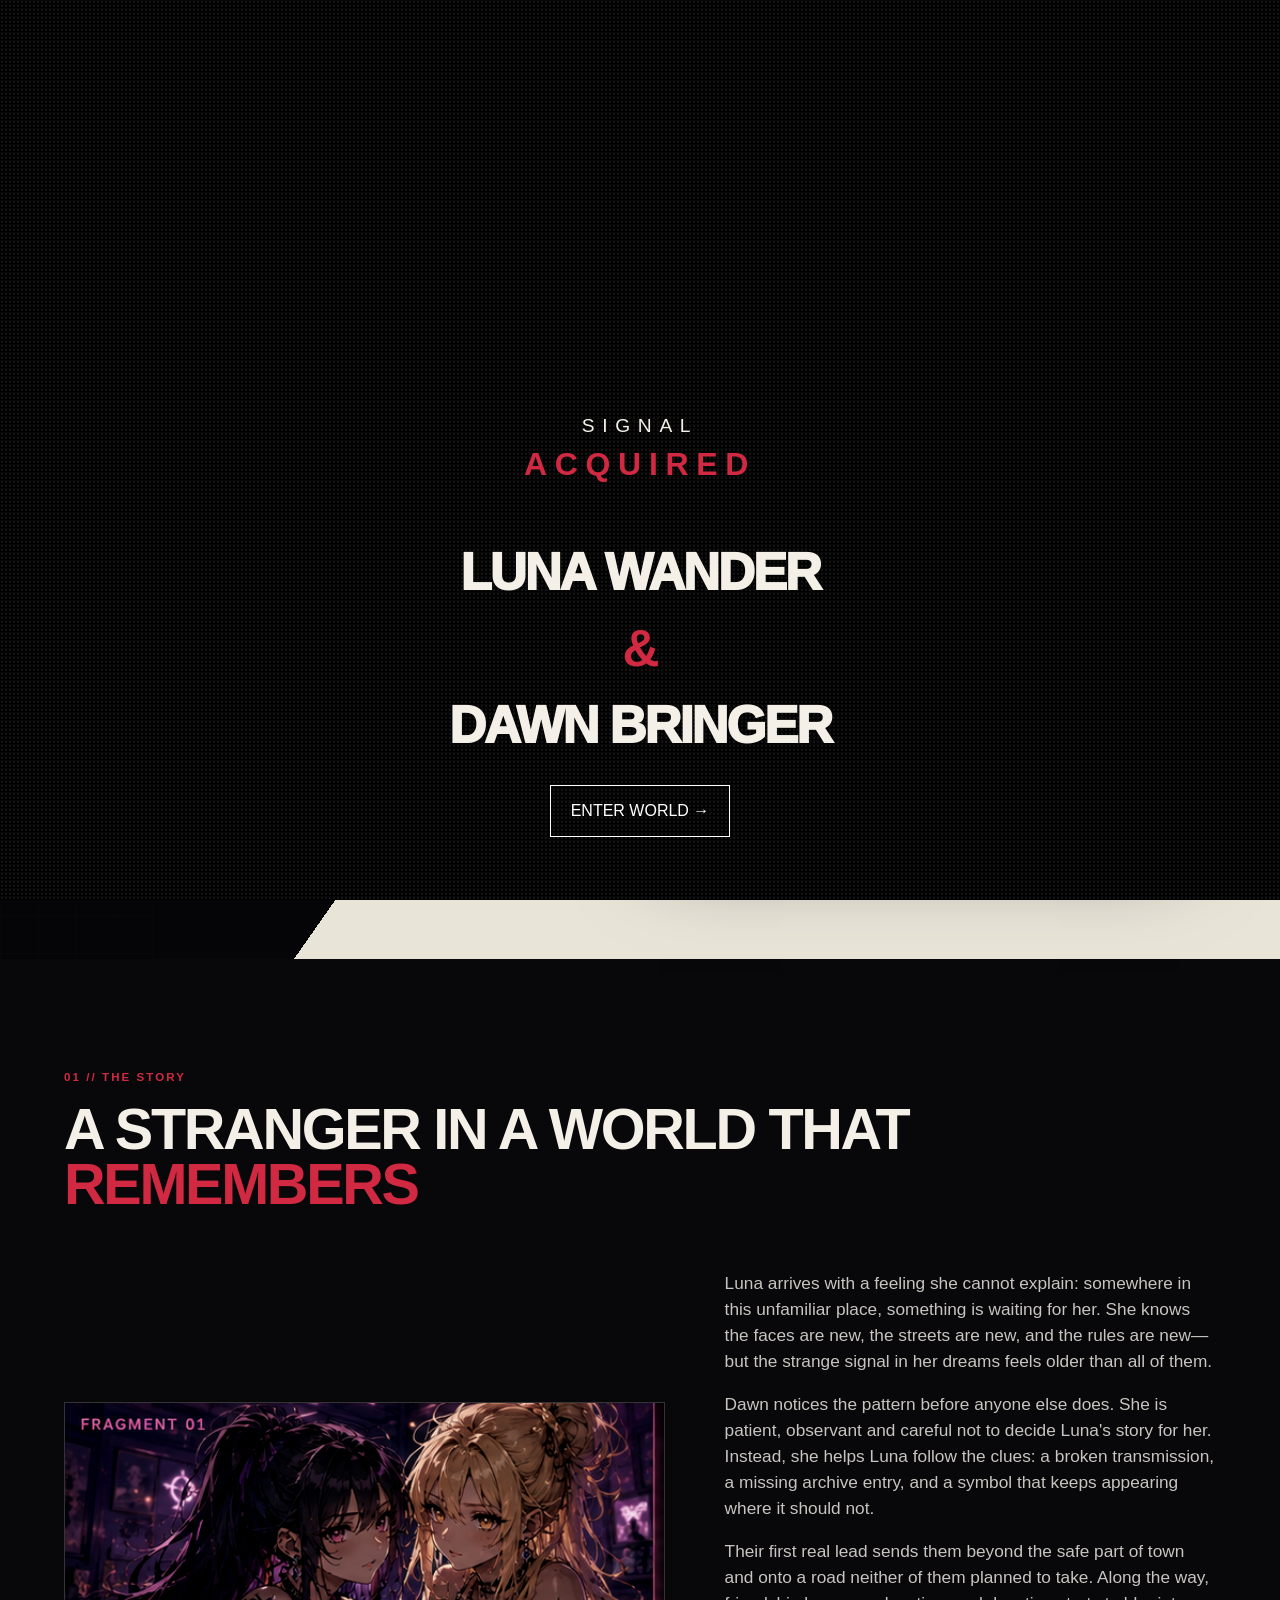
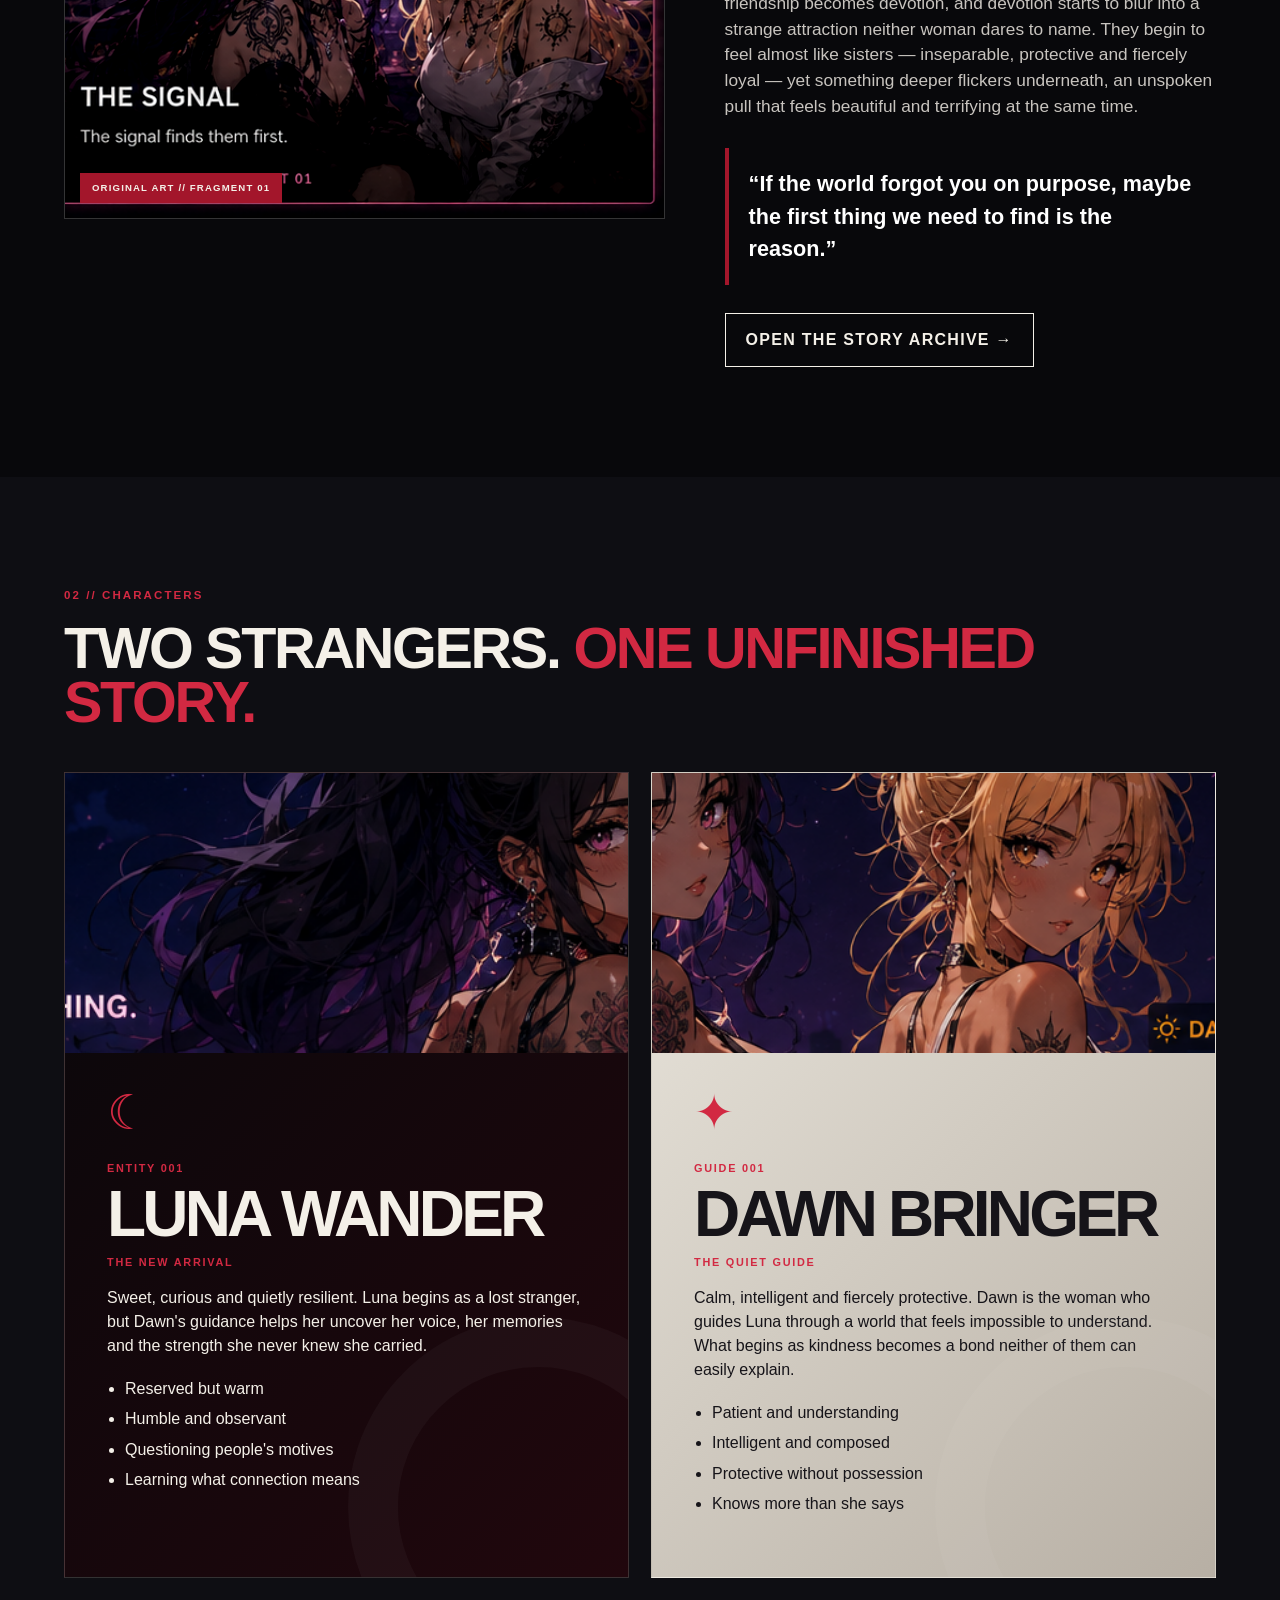
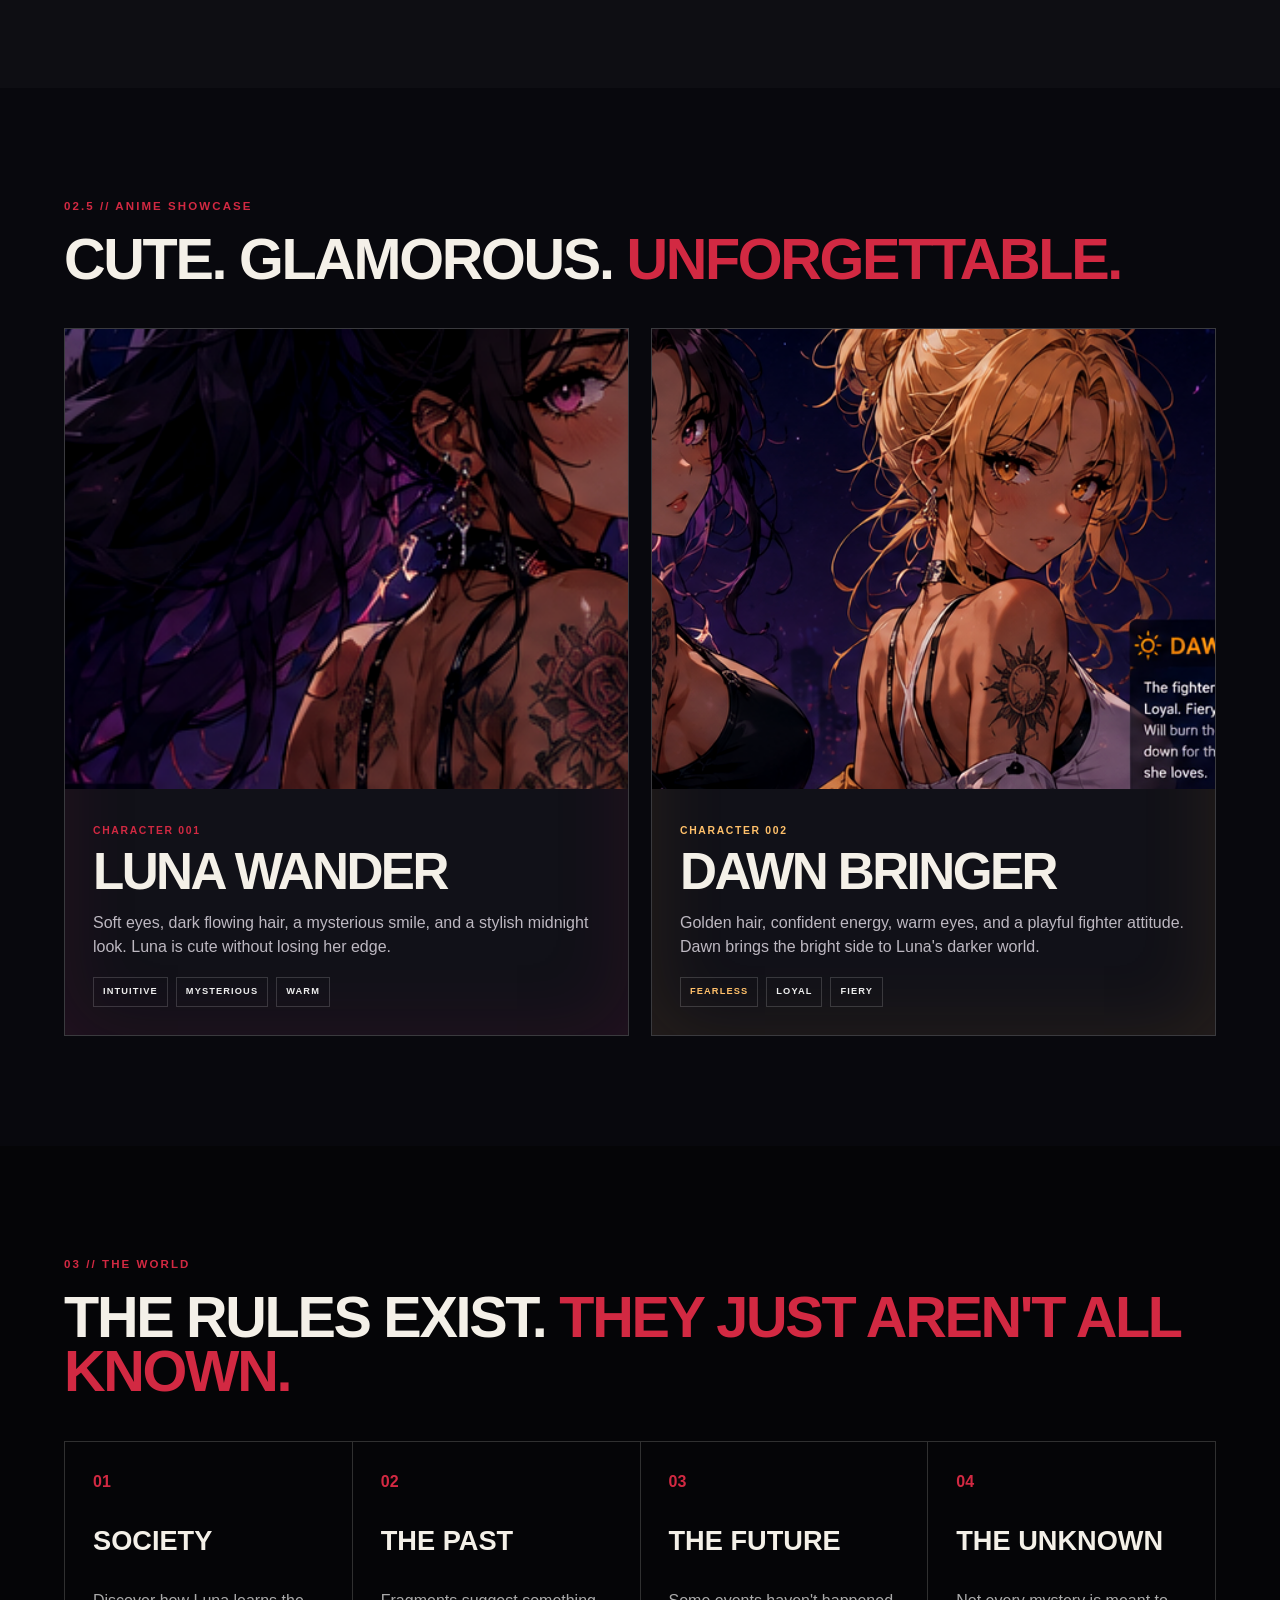
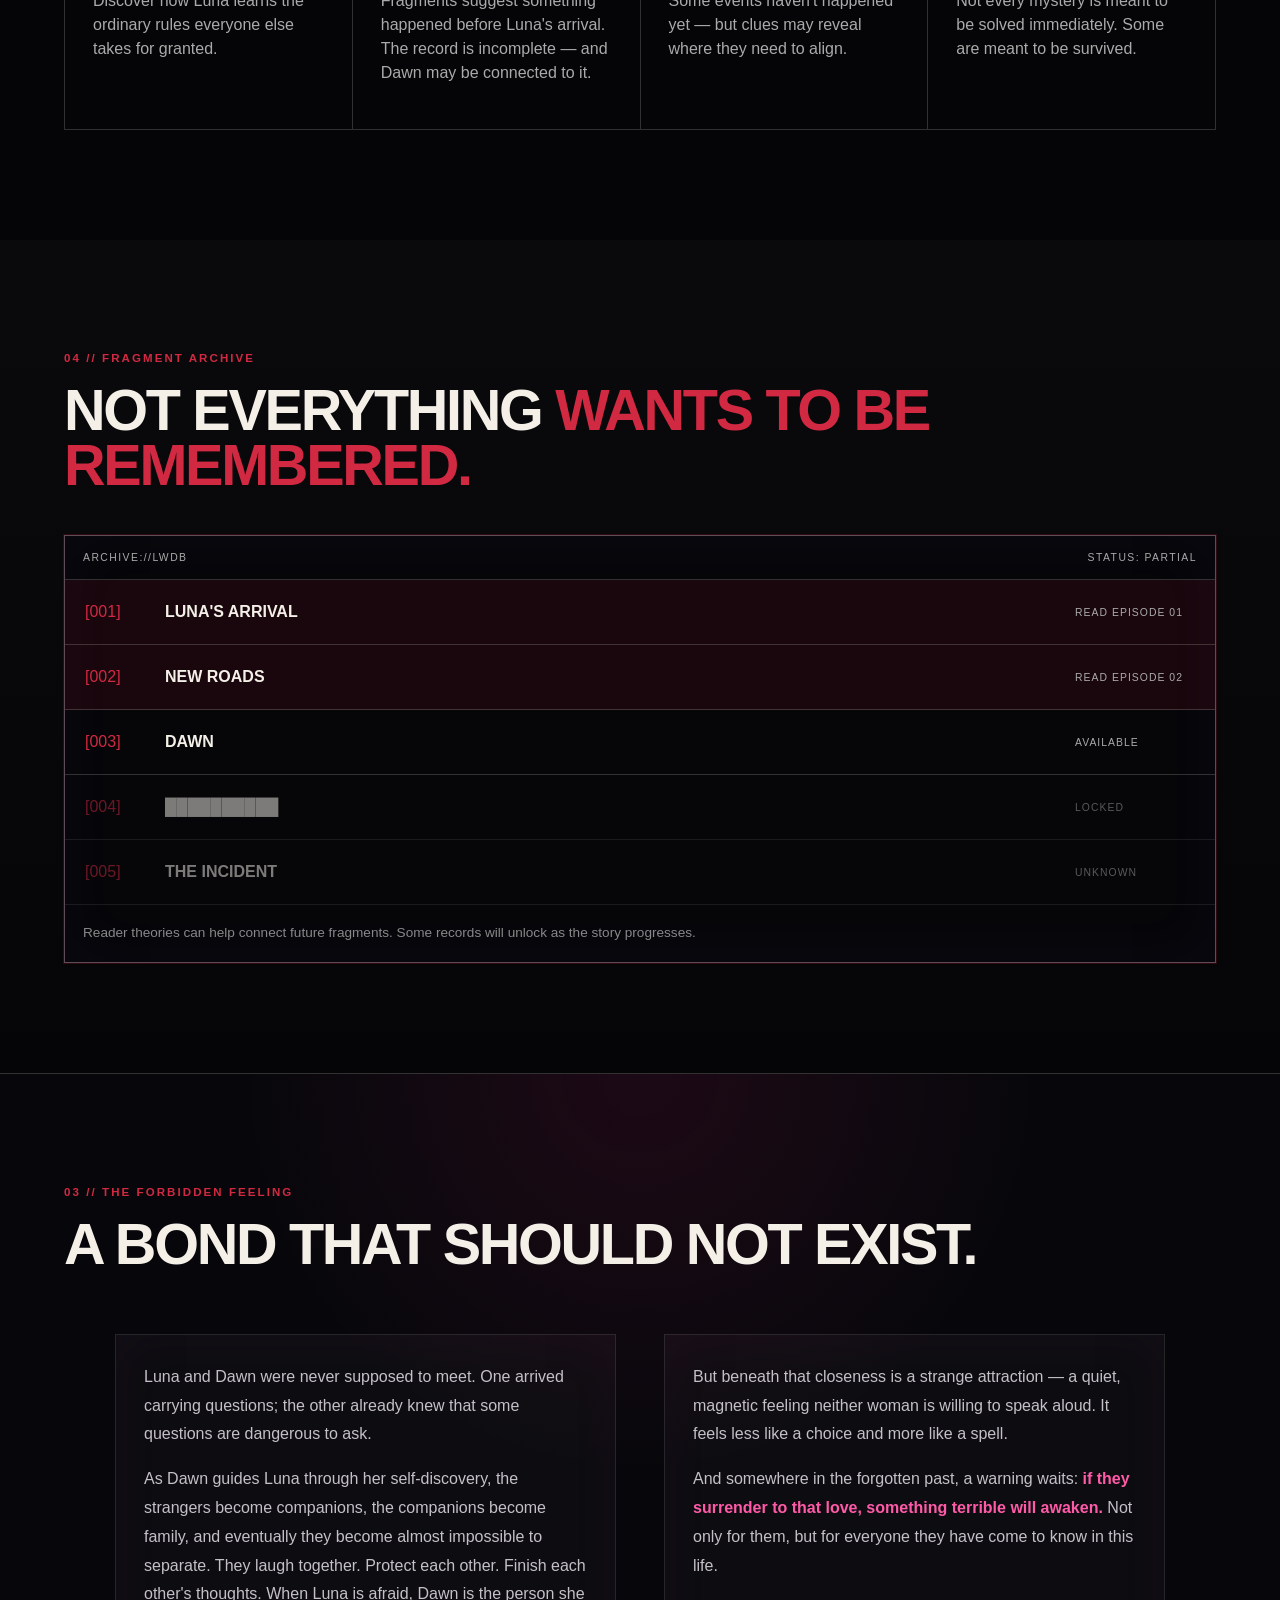
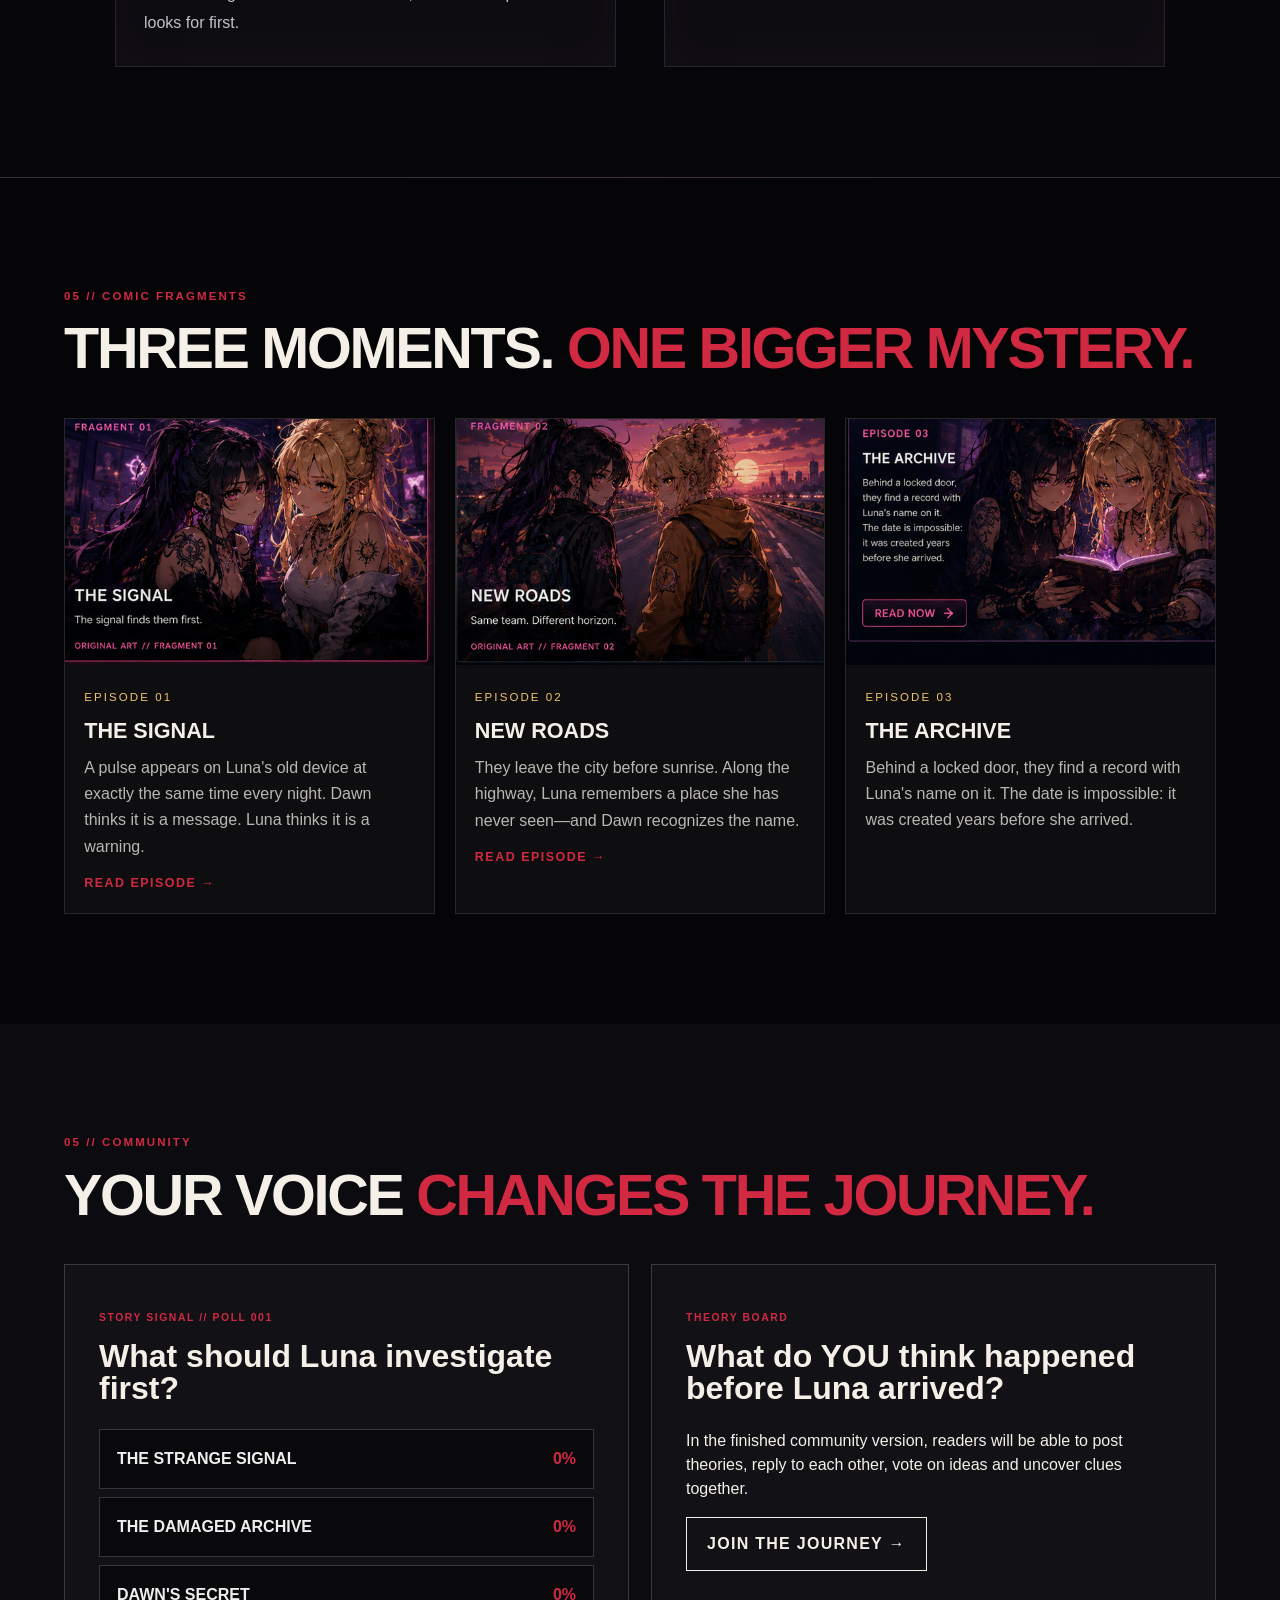
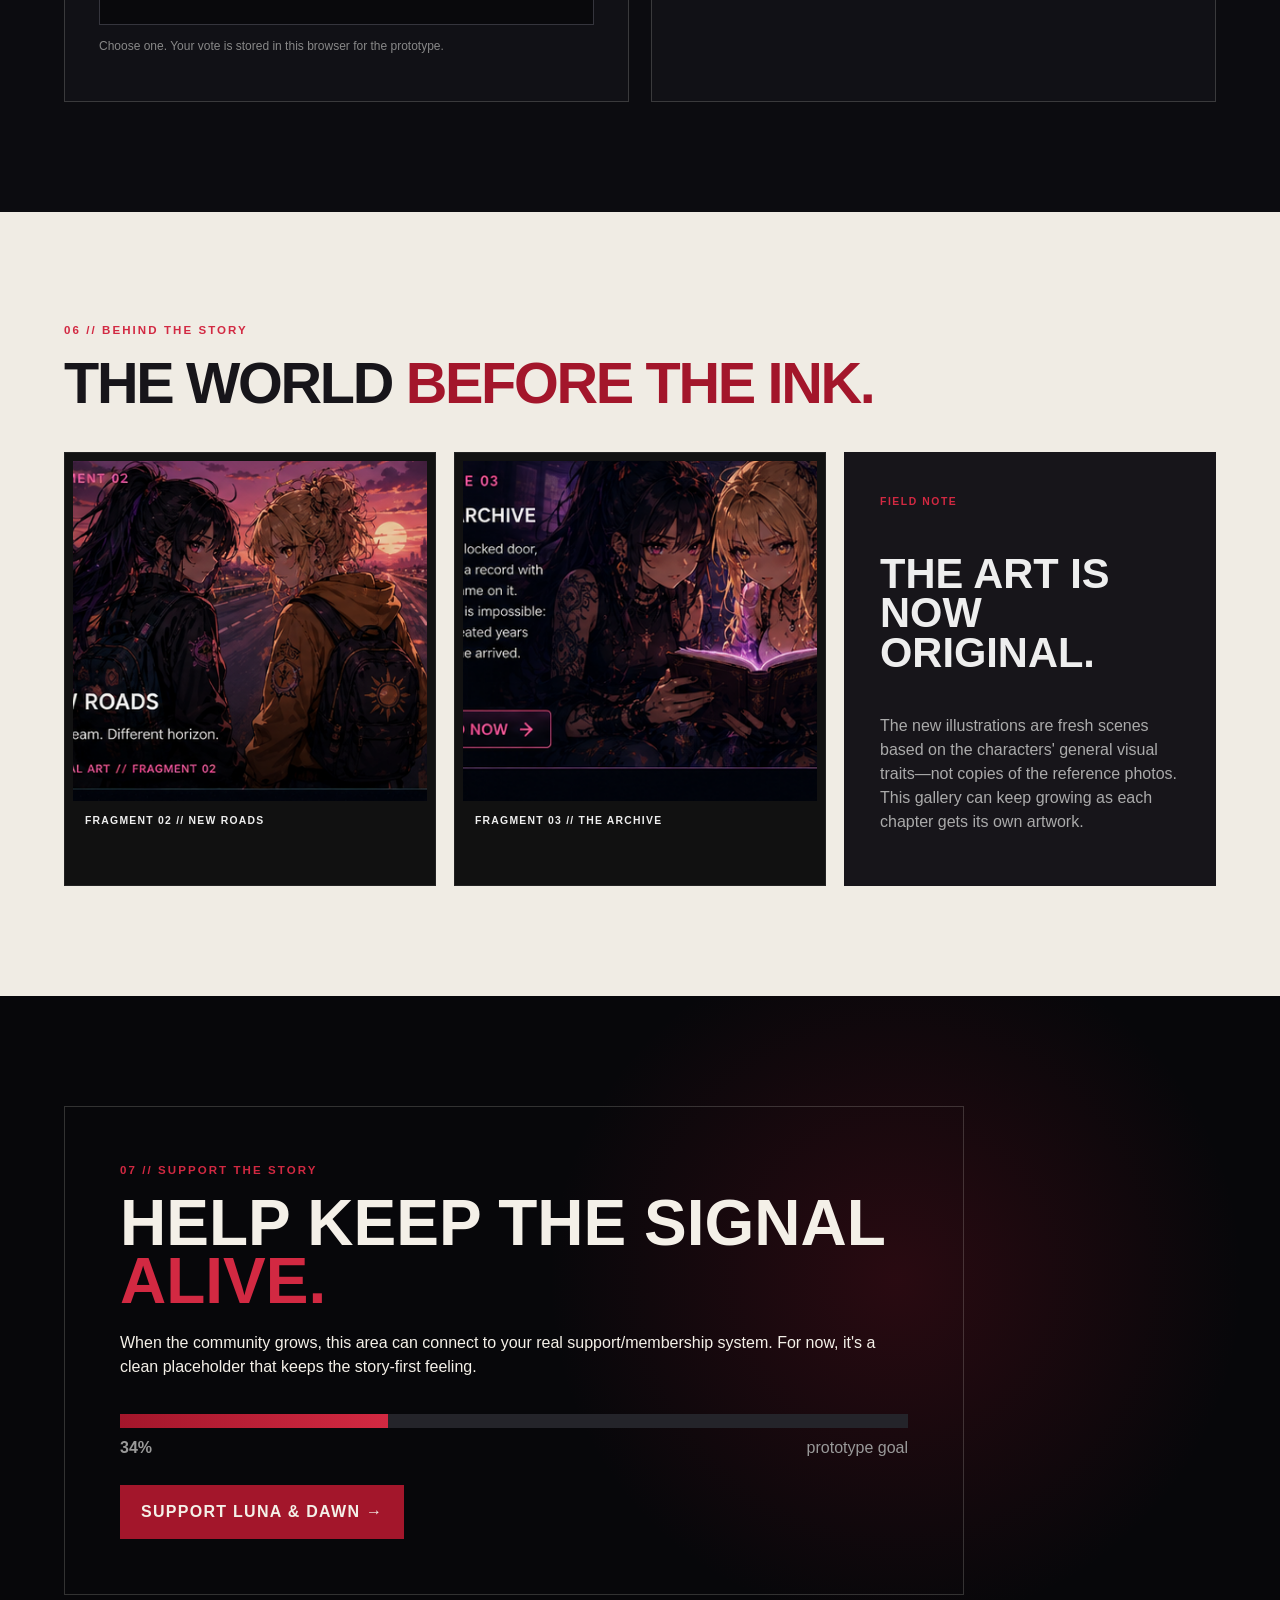
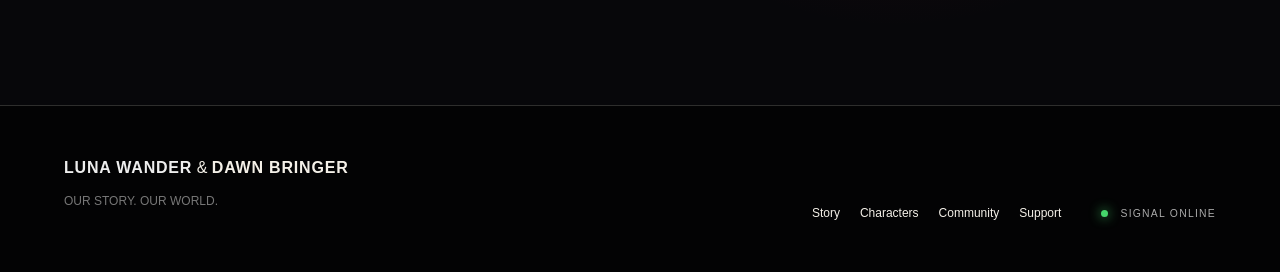
==== commit bac23f55: "Add files via upload" ====
--- a/index.html
+++ b/index.html
@@ -168,7 +168,7 @@
           <div class="terminal-head"><span>ARCHIVE://LWDB</span><span>STATUS: PARTIAL</span></div>
           <div class="archive-list">
             <a class="archive-item active" href="episode-01.html"><span>[001]</span><b>LUNA'S ARRIVAL</b><em>READ EPISODE 01</em></a>
-            <button class="archive-item"><span>[002]</span><b>THE FIRST EVENT</b><em>FRAGMENTED</em></button>
+            <a class="archive-item active" href="episode-02.html"><span>[002]</span><b>NEW ROADS</b><em>READ EPISODE 02</em></a>
             <button class="archive-item"><span>[003]</span><b>DAWN</b><em>AVAILABLE</em></button>
             <button class="archive-item locked"><span>[004]</span><b>██████████</b><em>LOCKED</em></button>
             <button class="archive-item locked"><span>[005]</span><b>THE INCIDENT</b><em>UNKNOWN</em></button>
@@ -197,9 +197,11 @@
               <div><span>EPISODE 01</span><h3>THE SIGNAL</h3><p>A pulse appears on Luna's old device at exactly the same time every night. Dawn thinks it is a message. Luna thinks it is a warning.</p><b class="read-episode">READ EPISODE →</b></div>
             </a>
           </article>
-          <article class="episode-card">
-            <img src="assets/scene-02-anime.png" alt="New Roads">
-            <div><span>EPISODE 02</span><h3>NEW ROADS</h3><p>They leave the city before sunrise. Along the highway, Luna remembers a place she has never seen—and Dawn recognizes the name.</p></div>
+          <article class="episode-card clickable-card">
+            <a href="episode-02.html" aria-label="Read Episode 02: New Roads">
+              <img src="assets/scene-02-anime.png" alt="New Roads">
+              <div><span>EPISODE 02</span><h3>NEW ROADS</h3><p>They leave the city before sunrise. Along the highway, Luna remembers a place she has never seen—and Dawn recognizes the name.</p><b class="read-episode">READ EPISODE →</b></div>
+            </a>
           </article>
           <article class="episode-card">
             <img src="assets/scene-03-anime.png" alt="The Archive">
